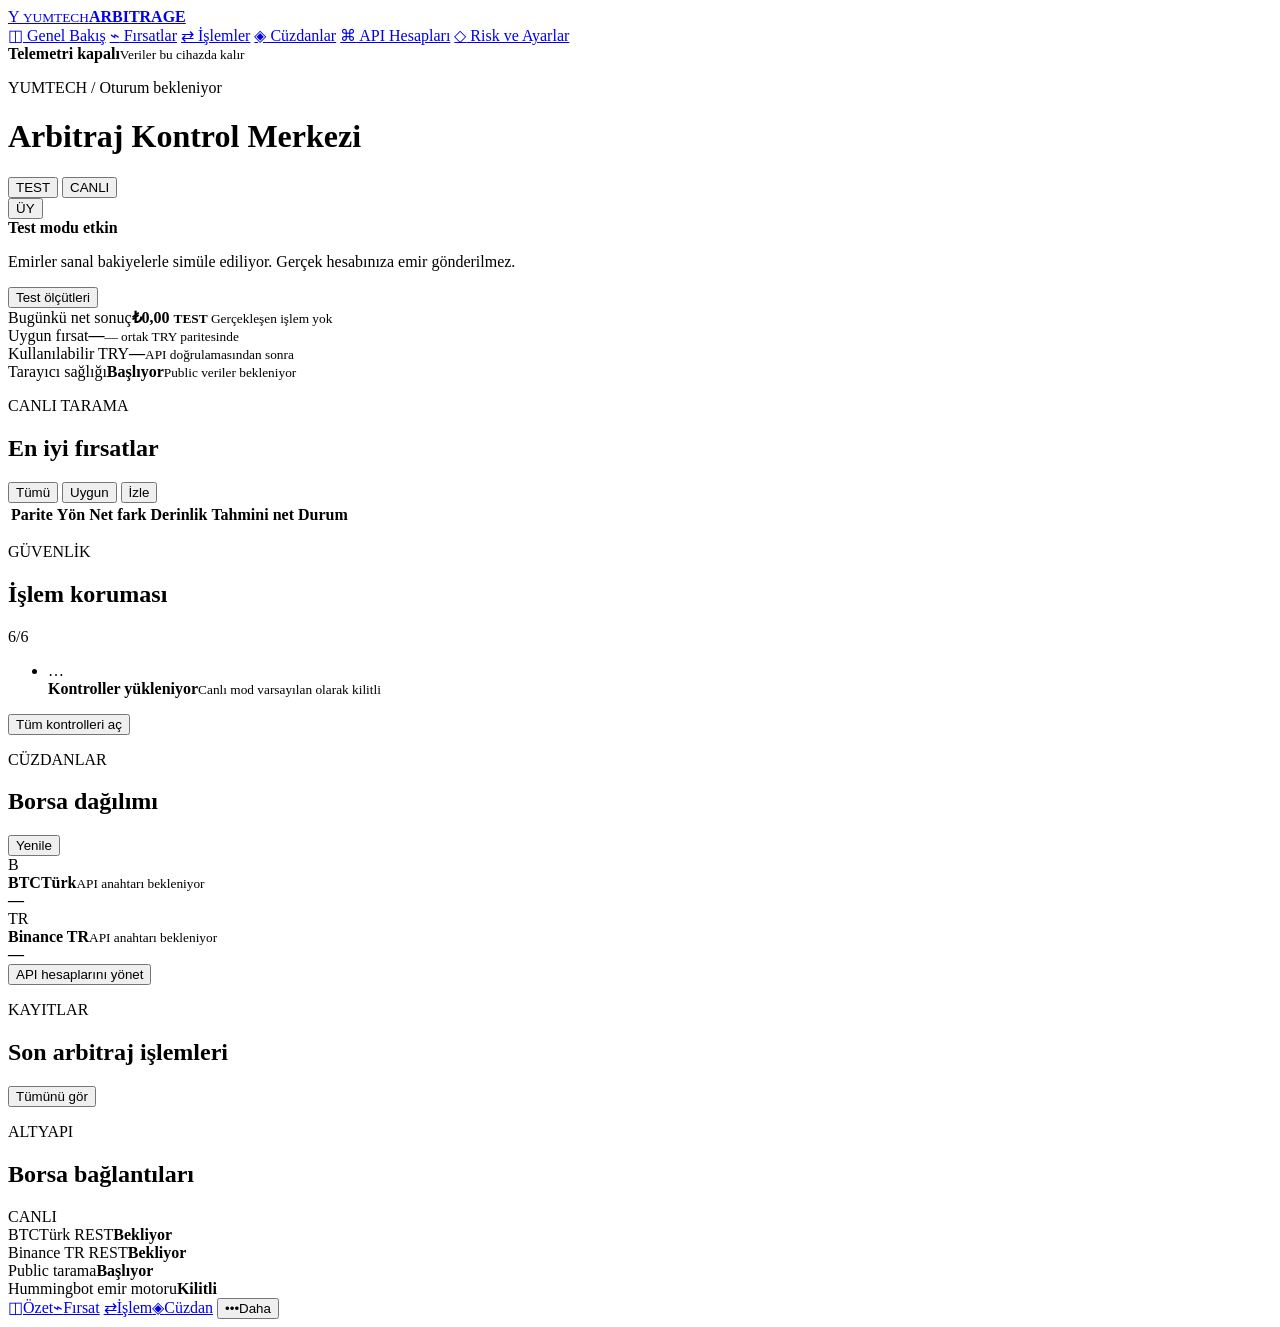
==== yumtech-arbitrage/dashboard/index.html @ cb93a977 "feat: add YUMTECH arbitrage Umbrel engineering preview" ====
<!doctype html>
<html lang="tr">
<head>
  <meta charset="utf-8">
  <meta name="viewport" content="width=device-width, initial-scale=1, viewport-fit=cover">
  <meta name="theme-color" content="#071416">
  <title>YUMTECH Arbitrage</title>
  <link rel="stylesheet" href="/assets/app.css">
</head>
<body>
  <div class="shell">
    <aside class="sidebar" aria-label="Ana menü">
      <a class="brand" href="#overview" aria-label="YUMTECH Arbitrage ana sayfa">
        <span class="brand-mark">Y</span>
        <span><small>YUMTECH</small><strong>ARBITRAGE</strong></span>
      </a>
      <nav>
        <a class="nav-item active" href="#overview" data-view="overview"><span>◫</span> Genel Bakış</a>
        <a class="nav-item" href="#markets" data-view="markets"><span>⌁</span> Fırsatlar</a>
        <a class="nav-item" href="#trades" data-view="trades"><span>⇄</span> İşlemler</a>
        <a class="nav-item" href="#wallets" data-view="wallets"><span>◈</span> Cüzdanlar</a>
        <a class="nav-item" href="#accounts" data-view="accounts"><span>⌘</span> API Hesapları</a>
        <a class="nav-item" href="#risk" data-view="risk"><span>◇</span> Risk ve Ayarlar</a>
      </nav>
      <div class="sidebar-foot">
        <span class="privacy-dot"></span>
        <div><strong>Telemetri kapalı</strong><small>Veriler bu cihazda kalır</small></div>
      </div>
    </aside>

    <main>
      <header class="topbar">
        <div>
          <p class="eyebrow">YUMTECH / <span id="current-user">Oturum bekleniyor</span></p>
          <h1>Arbitraj Kontrol Merkezi</h1>
        </div>
        <div class="top-actions">
          <div class="mode-control" aria-label="İşlem modu">
            <button id="test-mode" class="mode active" type="button">TEST</button>
            <button id="live-mode" class="mode" type="button">CANLI</button>
          </div>
          <button class="icon-btn" id="account-button" type="button" aria-label="Kullanıcı menüsü">ÜY</button>
        </div>
      </header>

      <section class="notice" id="mode-notice">
        <div><span class="pulse"></span><strong>Test modu etkin</strong></div>
        <p>Emirler sanal bakiyelerle simüle ediliyor. Gerçek hesabınıza emir gönderilmez.</p>
        <button type="button" id="test-details">Test ölçütleri</button>
      </section>

      <section class="metric-grid" aria-label="Özet değerler">
        <article class="metric-card primary">
          <span>Bugünkü net sonuç</span><strong id="today-pnl">₺0,00</strong>
          <small><b>TEST</b> Gerçekleşen işlem yok</small>
          <div class="spark"><i></i><i></i><i></i><i></i><i></i><i></i><i></i><i></i></div>
        </article>
        <article class="metric-card">
          <span>Uygun fırsat</span><strong id="ready-count">—</strong><small><span id="pair-count">—</span> ortak TRY paritesinde</small>
        </article>
        <article class="metric-card">
          <span>Kullanılabilir TRY</span><strong>—</strong><small>API doğrulamasından sonra</small>
        </article>
        <article class="metric-card">
          <span>Tarayıcı sağlığı</span><strong id="scanner-health" class="healthy">Başlıyor</strong><small id="scanner-age">Public veriler bekleniyor</small>
        </article>
      </section>

      <div class="dashboard-grid">
        <section class="panel opportunities" id="markets">
          <div class="panel-head">
            <div><p class="eyebrow">CANLI TARAMA</p><h2>En iyi fırsatlar</h2></div>
            <div class="filters">
              <button class="chip active" type="button">Tümü</button>
              <button class="chip" type="button">Uygun</button>
              <button class="chip" type="button">İzle</button>
            </div>
          </div>
          <div class="table-wrap">
            <table>
              <thead><tr><th>Parite</th><th>Yön</th><th>Net fark</th><th>Derinlik</th><th>Tahmini net</th><th>Durum</th></tr></thead>
              <tbody id="opportunity-rows"></tbody>
            </table>
          </div>
        </section>

        <aside class="right-rail">
          <section class="panel guard-card">
            <div class="panel-head compact"><div><p class="eyebrow">GÜVENLİK</p><h2>İşlem koruması</h2></div><span class="score">6/6</span></div>
            <ul class="guard-list" id="qualification-list"><li><span>…</span><div><strong>Kontroller yükleniyor</strong><small>Canlı mod varsayılan olarak kilitli</small></div></li></ul>
            <button class="secondary full" type="button" data-view="risk">Tüm kontrolleri aç</button>
          </section>

          <section class="panel balances-card" id="wallets">
            <div class="panel-head compact"><div><p class="eyebrow">CÜZDANLAR</p><h2>Borsa dağılımı</h2></div><button class="text-btn" type="button">Yenile</button></div>
            <div class="exchange-balance">
              <div class="exchange-logo bt">B</div><div><strong>BTCTürk</strong><small id="bt-status">API anahtarı bekleniyor</small></div><b>—</b>
            </div>
            <div class="bar"><i style="width:55%"></i></div>
            <div class="exchange-balance">
              <div class="exchange-logo bn">TR</div><div><strong>Binance TR</strong><small id="bn-status">API anahtarı bekleniyor</small></div><b>—</b>
            </div>
            <div class="bar binance"><i style="width:45%"></i></div>
            <button class="secondary full" type="button" data-view="accounts">API hesaplarını yönet</button>
          </section>
        </aside>

        <section class="panel trades-panel" id="trades">
          <div class="panel-head"><div><p class="eyebrow">KAYITLAR</p><h2>Son arbitraj işlemleri</h2></div><button class="text-btn" type="button">Tümünü gör</button></div>
          <div class="trade-list" id="trade-list"></div>
        </section>

        <section class="panel health-panel">
          <div class="panel-head"><div><p class="eyebrow">ALTYAPI</p><h2>Borsa bağlantıları</h2></div><span class="live-label">CANLI</span></div>
          <div class="latency-row"><span>BTCTürk REST</span><b id="bt-health">Bekliyor</b><i></i></div>
          <div class="latency-row"><span>Binance TR REST</span><b id="bn-health">Bekliyor</b><i></i></div>
          <div class="latency-row"><span>Public tarama</span><b id="scan-health">Başlıyor</b><i></i></div>
          <div class="latency-row"><span>Hummingbot emir motoru</span><b>Kilitli</b><i></i></div>
        </section>
      </div>
    </main>
  </div>

  <nav class="mobile-nav" aria-label="Mobil menü">
    <a class="active" href="#overview"><span>◫</span>Özet</a><a href="#markets"><span>⌁</span>Fırsat</a>
    <a href="#trades"><span>⇄</span>İşlem</a><a href="#wallets"><span>◈</span>Cüzdan</a>
    <button id="mobile-more" type="button"><span>•••</span>Daha</button>
  </nav>

  <dialog id="live-dialog">
    <form method="dialog" class="dialog-card">
      <div class="danger-icon">!</div>
      <p class="eyebrow">CANLI MOD ONAYI</p>
      <h2>Gerçek para ile işlem başlayacak</h2>
      <p>Canlı mod yalnızca API testleri, 72 saatlik gözlem ve risk kontrolleri tamamlandığında açılır. Devam etmek için aşağıdaki ifadeyi yazın.</p>
      <label>Onay ifadesi<input id="live-confirm" autocomplete="off" placeholder="CANLI İŞLEMİ AÇ"></label>
      <div class="dialog-actions"><button value="cancel" class="secondary">Vazgeç</button><button value="confirm" id="confirm-live" class="danger" disabled>Canlı modu aç</button></div>
    </form>
  </dialog>

  <dialog id="account-dialog">
    <form method="dialog" class="dialog-card account-card">
      <div class="panel-head"><div><p class="eyebrow">KİŞİSEL KASA</p><h2>API hesapları</h2></div><button value="cancel" class="close-btn" aria-label="Kapat">×</button></div>
      <p>Anahtarlar cihaz içinde şifrelenir. Çekim yetkisini borsa tarafında kapatın; uygulama çekim işlemi kullanmaz.</p>
      <div class="api-box"><div class="exchange-logo bt">B</div><div><strong>BTCTürk</strong><small id="bt-key-state">Bağlı değil</small></div><button type="button" class="secondary credential-edit" data-exchange="btcturk">Ekle / değiştir</button></div>
      <div class="api-box"><div class="exchange-logo bn">TR</div><div><strong>Binance TR</strong><small id="bn-key-state">Bağlı değil</small></div><button type="button" class="secondary credential-edit" data-exchange="binance_tr">Ekle / değiştir</button></div>
      <button type="button" class="secondary full" id="add-user-button">Aile kullanıcısı ekle</button>
      <button value="cancel" class="primary-btn full">Tamam</button>
    </form>
  </dialog>

  <dialog id="auth-dialog">
    <form id="auth-form" class="dialog-card">
      <p class="eyebrow">YEREL HESAP</p><h2 id="auth-title">İlk kullanıcıyı oluştur</h2>
      <p>En az 12 karakterli bir parola kullanın. Bu hesap ve kasası yalnızca Umbrel cihazınızda tutulur.</p>
      <label>Kullanıcı adı<input id="auth-username" required minlength="3" autocomplete="username"></label>
      <label>Parola<input id="auth-password" type="password" required minlength="12" autocomplete="new-password"></label>
      <p class="form-error" id="auth-error" role="alert"></p>
      <button class="primary-btn full" type="submit">Devam et</button>
    </form>
  </dialog>

  <dialog id="credential-dialog">
    <form id="credential-form" class="dialog-card">
      <p class="eyebrow">ŞİFRELİ KASA</p><h2 id="credential-title">API anahtarı</h2>
      <p>Çekim yetkisini borsa ayarlarından kapatın. Anahtarı sohbete veya GitHub'a yazmayın.</p>
      <label>API key<input id="api-key" required autocomplete="off"></label>
      <label>Private / secret key<input id="api-secret" type="password" required autocomplete="new-password"></label>
      <p class="form-error" id="credential-error" role="alert"></p>
      <div class="dialog-actions"><button class="secondary" type="button" id="credential-cancel">Vazgeç</button><button class="primary-btn" type="submit">Şifreleyip kaydet</button></div>
    </form>
  </dialog>

  <dialog id="user-dialog">
    <form id="user-form" class="dialog-card">
      <p class="eyebrow">AYRI PROFİL</p><h2>Yeni kullanıcı ekle</h2>
      <p>Yeni kullanıcının anahtarları, ayarları ve işlem kayıtları ayrı tutulur. Pi 5 4 GB'de aynı anda tek profil çalışır.</p>
      <label>Kullanıcı adı<input id="new-username" required minlength="3" autocomplete="off"></label>
      <label>Geçici parola<input id="new-password" type="password" required minlength="12" autocomplete="new-password"></label>
      <p class="form-error" id="user-error" role="alert"></p>
      <div class="dialog-actions"><button class="secondary" type="button" id="user-cancel">Vazgeç</button><button class="primary-btn" type="submit">Kullanıcıyı oluştur</button></div>
    </form>
  </dialog>

  <script src="/assets/app.js" defer></script>
</body>
</html>
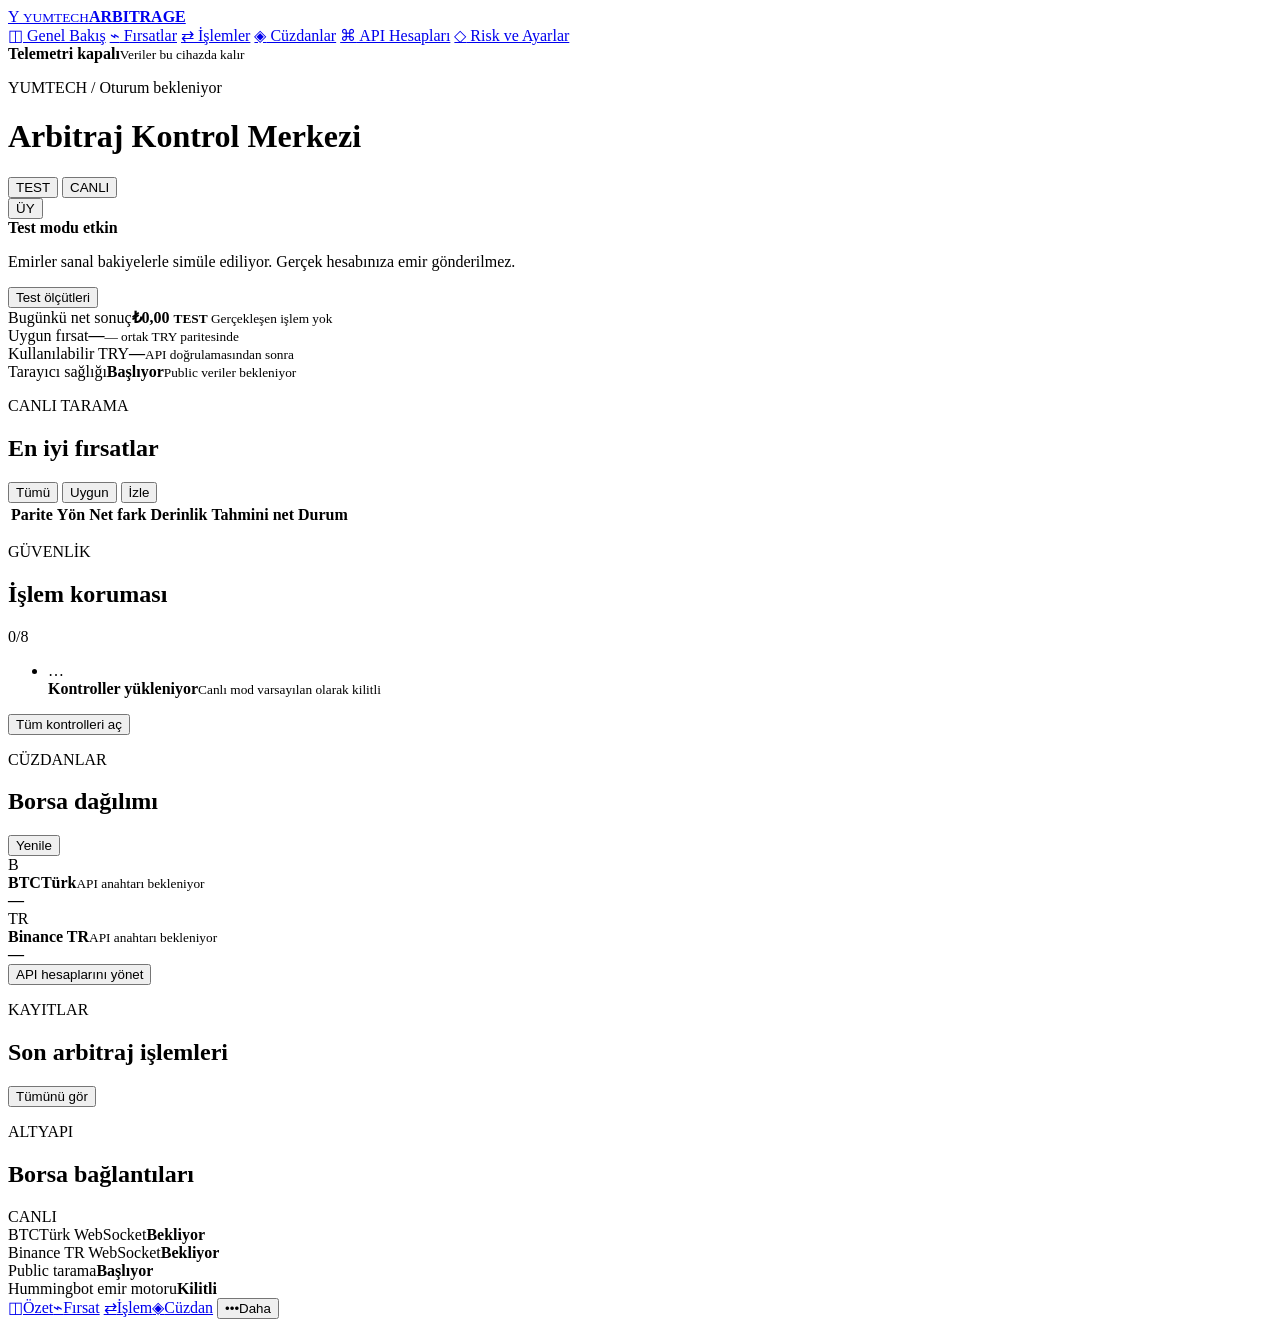
==== commit ab620dc0: "feat: drive scanner from realtime public books" ====
--- a/yumtech-arbitrage/dashboard/index.html
+++ b/yumtech-arbitrage/dashboard/index.html
@@ -86,7 +86,7 @@
 
         <aside class="right-rail">
           <section class="panel guard-card">
-            <div class="panel-head compact"><div><p class="eyebrow">GÜVENLİK</p><h2>İşlem koruması</h2></div><span class="score">6/6</span></div>
+            <div class="panel-head compact"><div><p class="eyebrow">GÜVENLİK</p><h2>İşlem koruması</h2></div><span class="score">0/8</span></div>
             <ul class="guard-list" id="qualification-list"><li><span>…</span><div><strong>Kontroller yükleniyor</strong><small>Canlı mod varsayılan olarak kilitli</small></div></li></ul>
             <button class="secondary full" type="button" data-view="risk">Tüm kontrolleri aç</button>
           </section>
@@ -112,8 +112,8 @@
 
         <section class="panel health-panel">
           <div class="panel-head"><div><p class="eyebrow">ALTYAPI</p><h2>Borsa bağlantıları</h2></div><span class="live-label">CANLI</span></div>
-          <div class="latency-row"><span>BTCTürk REST</span><b id="bt-health">Bekliyor</b><i></i></div>
-          <div class="latency-row"><span>Binance TR REST</span><b id="bn-health">Bekliyor</b><i></i></div>
+          <div class="latency-row"><span>BTCTürk WebSocket</span><b id="bt-health">Bekliyor</b><i></i></div>
+          <div class="latency-row"><span>Binance TR WebSocket</span><b id="bn-health">Bekliyor</b><i></i></div>
           <div class="latency-row"><span>Public tarama</span><b id="scan-health">Başlıyor</b><i></i></div>
           <div class="latency-row"><span>Hummingbot emir motoru</span><b>Kilitli</b><i></i></div>
         </section>
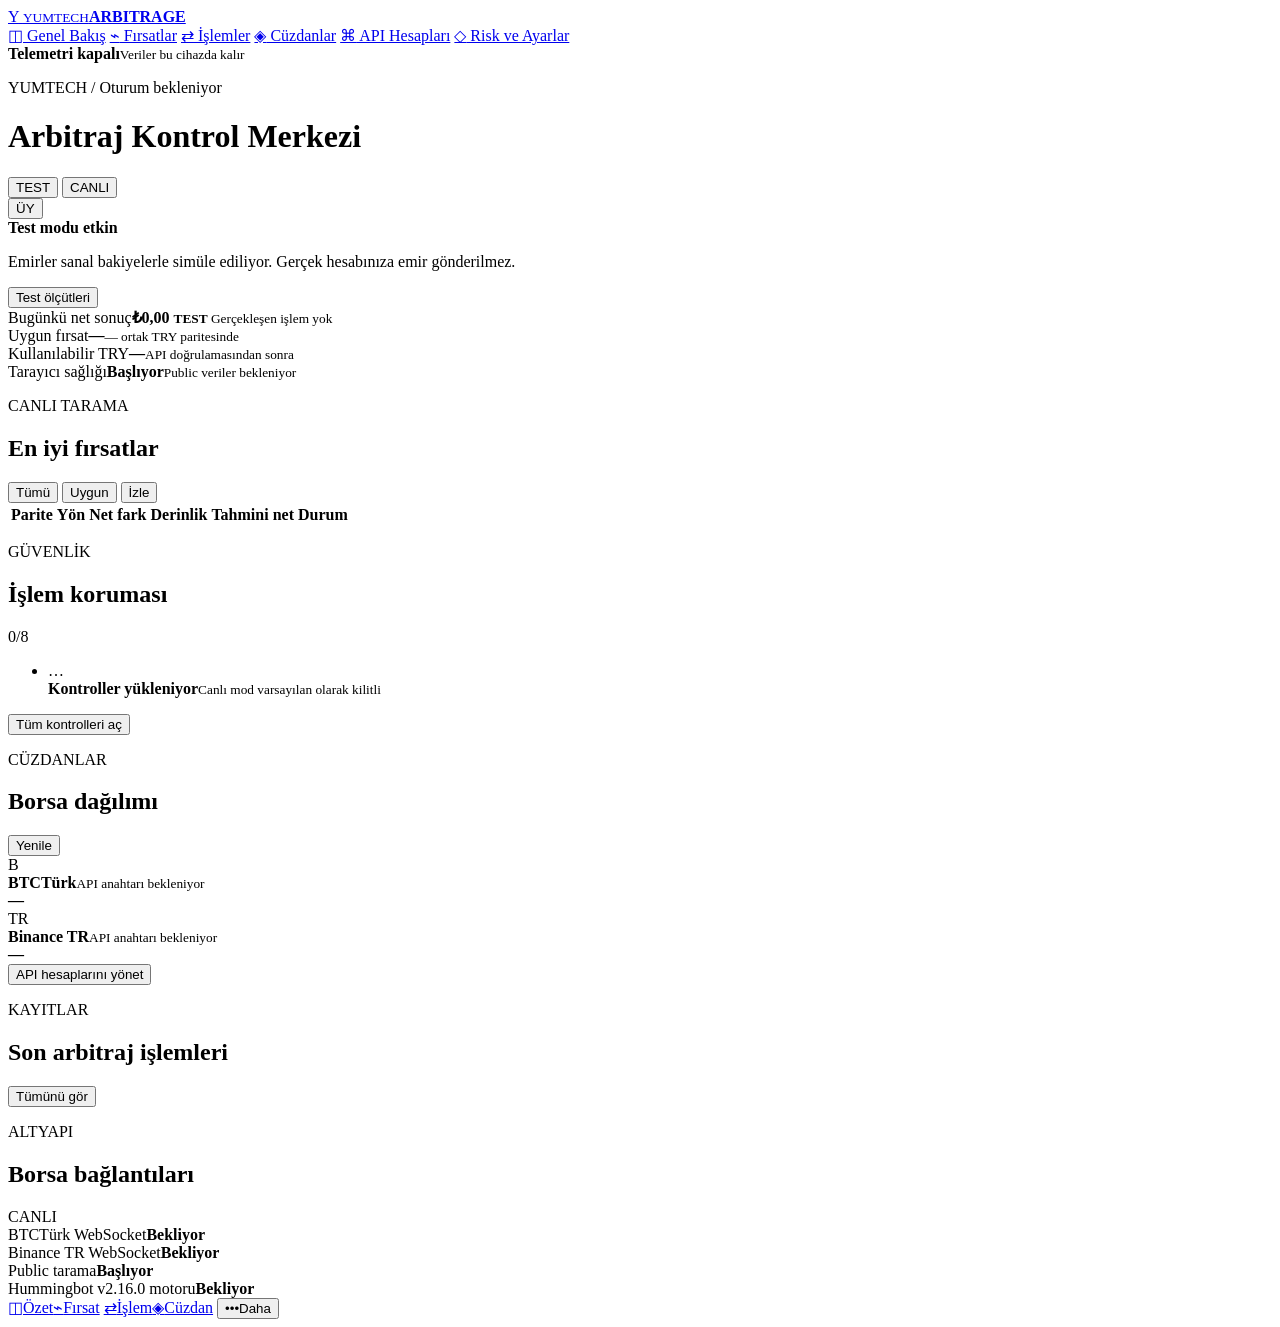
==== commit 6c98409d: "feat: package pinned hummingbot arm64 host" ====
--- a/yumtech-arbitrage/dashboard/index.html
+++ b/yumtech-arbitrage/dashboard/index.html
@@ -115,7 +115,7 @@
           <div class="latency-row"><span>BTCTürk WebSocket</span><b id="bt-health">Bekliyor</b><i></i></div>
           <div class="latency-row"><span>Binance TR WebSocket</span><b id="bn-health">Bekliyor</b><i></i></div>
           <div class="latency-row"><span>Public tarama</span><b id="scan-health">Başlıyor</b><i></i></div>
-          <div class="latency-row"><span>Hummingbot emir motoru</span><b>Kilitli</b><i></i></div>
+          <div class="latency-row"><span>Hummingbot v2.16.0 motoru</span><b id="hummingbot-health">Bekliyor</b><i></i></div>
         </section>
       </div>
     </main>
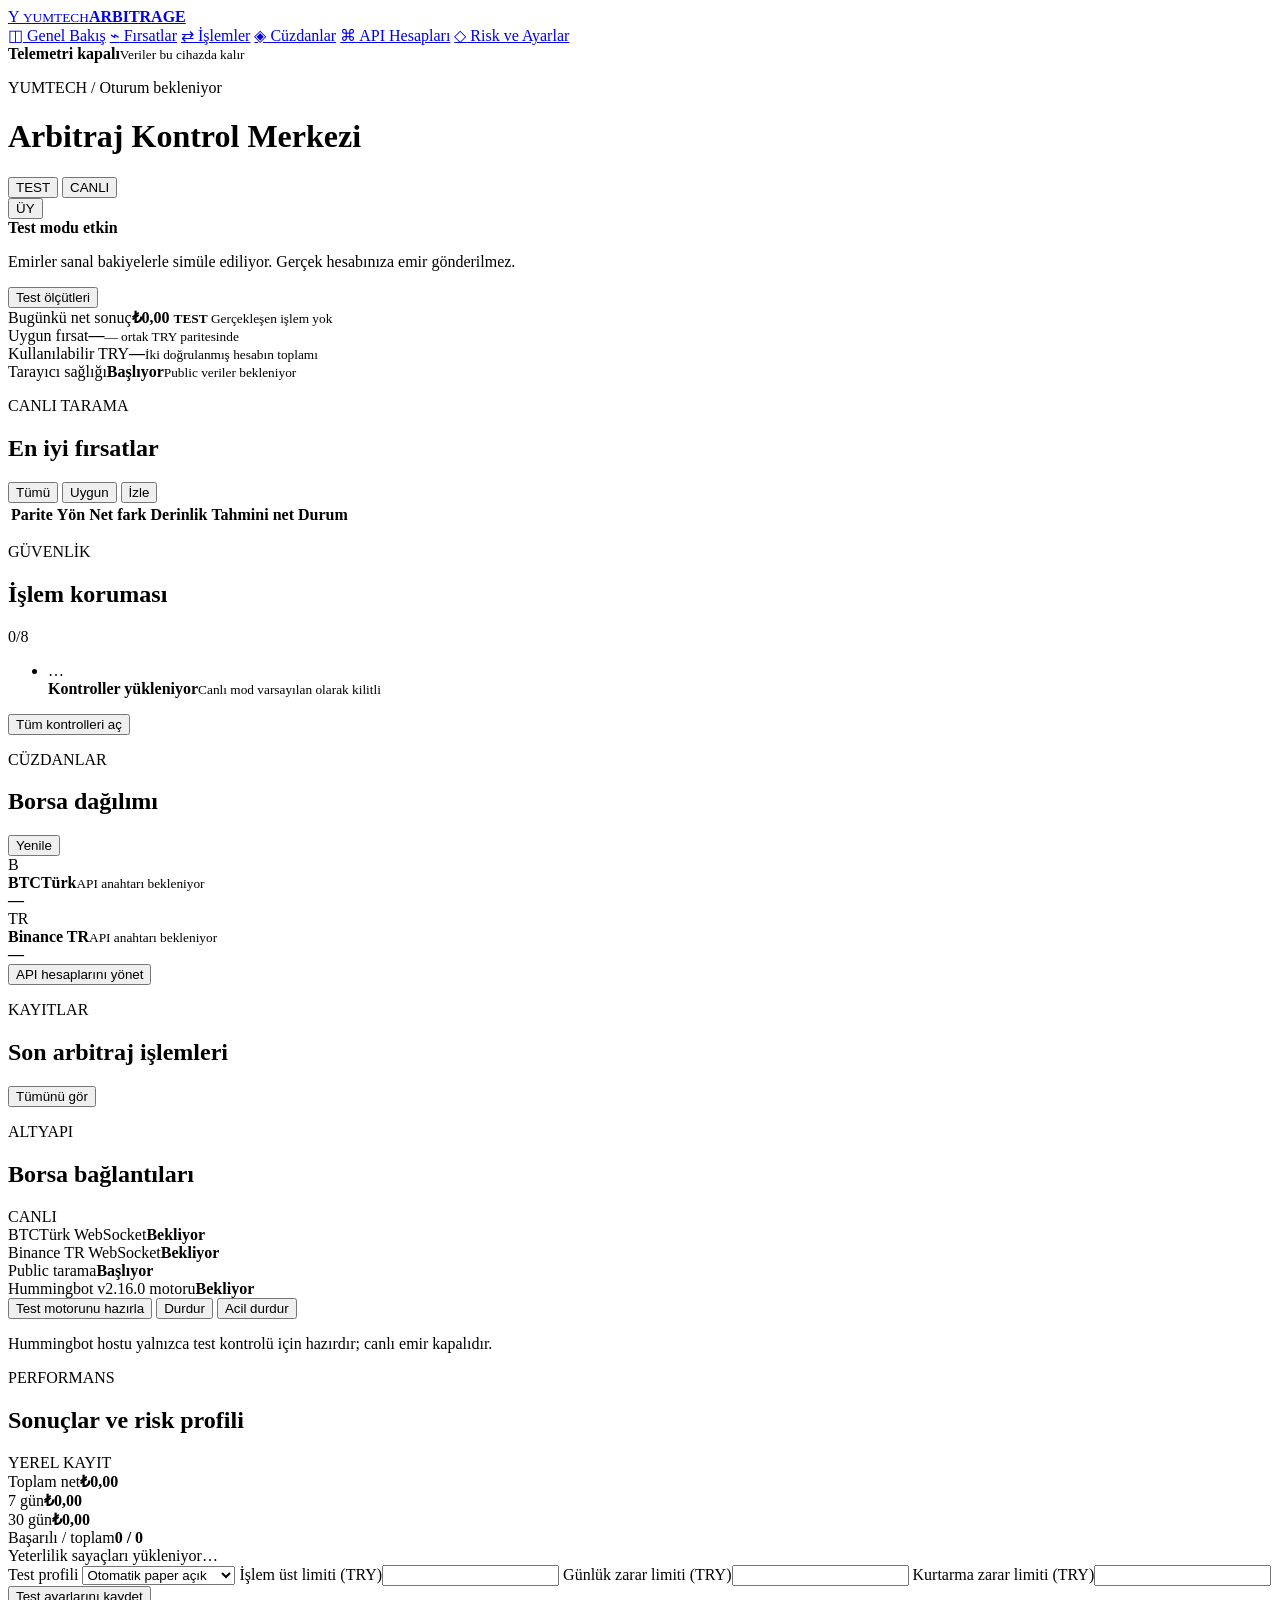
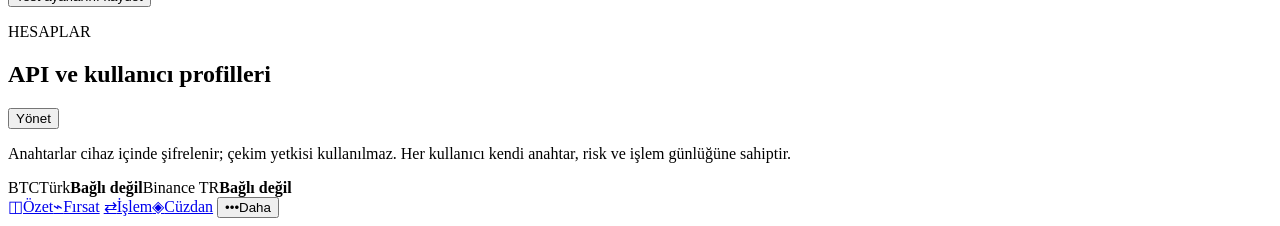
==== commit 17b7fb3c: "feat: complete safe test control and qualification dashboard" ====
--- a/yumtech-arbitrage/dashboard/index.html
+++ b/yumtech-arbitrage/dashboard/index.html
@@ -59,7 +59,7 @@
           <span>Uygun fırsat</span><strong id="ready-count">—</strong><small><span id="pair-count">—</span> ortak TRY paritesinde</small>
         </article>
         <article class="metric-card">
-          <span>Kullanılabilir TRY</span><strong>—</strong><small>API doğrulamasından sonra</small>
+          <span>Kullanılabilir TRY</span><strong id="available-try">—</strong><small>İki doğrulanmış hesabın toplamı</small>
         </article>
         <article class="metric-card">
           <span>Tarayıcı sağlığı</span><strong id="scanner-health" class="healthy">Başlıyor</strong><small id="scanner-age">Public veriler bekleniyor</small>
@@ -92,13 +92,13 @@
           </section>
 
           <section class="panel balances-card" id="wallets">
-            <div class="panel-head compact"><div><p class="eyebrow">CÜZDANLAR</p><h2>Borsa dağılımı</h2></div><button class="text-btn" type="button">Yenile</button></div>
+            <div class="panel-head compact"><div><p class="eyebrow">CÜZDANLAR</p><h2>Borsa dağılımı</h2></div><button class="text-btn" type="button" id="refresh-balances">Yenile</button></div>
             <div class="exchange-balance">
-              <div class="exchange-logo bt">B</div><div><strong>BTCTürk</strong><small id="bt-status">API anahtarı bekleniyor</small></div><b>—</b>
+              <div class="exchange-logo bt">B</div><div><strong>BTCTürk</strong><small id="bt-status">API anahtarı bekleniyor</small></div><b id="bt-balance">—</b>
             </div>
             <div class="bar"><i style="width:55%"></i></div>
             <div class="exchange-balance">
-              <div class="exchange-logo bn">TR</div><div><strong>Binance TR</strong><small id="bn-status">API anahtarı bekleniyor</small></div><b>—</b>
+              <div class="exchange-logo bn">TR</div><div><strong>Binance TR</strong><small id="bn-status">API anahtarı bekleniyor</small></div><b id="bn-balance">—</b>
             </div>
             <div class="bar binance"><i style="width:45%"></i></div>
             <button class="secondary full" type="button" data-view="accounts">API hesaplarını yönet</button>
@@ -116,6 +116,37 @@
           <div class="latency-row"><span>Binance TR WebSocket</span><b id="bn-health">Bekliyor</b><i></i></div>
           <div class="latency-row"><span>Public tarama</span><b id="scan-health">Başlıyor</b><i></i></div>
           <div class="latency-row"><span>Hummingbot v2.16.0 motoru</span><b id="hummingbot-health">Bekliyor</b><i></i></div>
+          <div class="hb-controls" aria-label="Test motoru kontrolleri">
+            <button type="button" class="secondary" data-hb-action="start_test">Test motorunu hazırla</button>
+            <button type="button" class="secondary" data-hb-action="stop">Durdur</button>
+            <button type="button" class="danger" data-hb-action="emergency_stop">Acil durdur</button>
+          </div>
+          <p class="panel-note" id="hummingbot-note">Hummingbot hostu yalnızca test kontrolü için hazırdır; canlı emir kapalıdır.</p>
+        </section>
+
+        <section class="panel performance-panel" id="risk">
+          <div class="panel-head"><div><p class="eyebrow">PERFORMANS</p><h2>Sonuçlar ve risk profili</h2></div><span class="live-label">YEREL KAYIT</span></div>
+          <div class="stat-grid">
+            <div><span>Toplam net</span><strong id="total-pnl">₺0,00</strong></div>
+            <div><span>7 gün</span><strong id="week-pnl">₺0,00</strong></div>
+            <div><span>30 gün</span><strong id="month-pnl">₺0,00</strong></div>
+            <div><span>Başarılı / toplam</span><strong id="trade-ratio">0 / 0</strong></div>
+          </div>
+          <div class="qualification-summary" id="qualification-summary">Yeterlilik sayaçları yükleniyor…</div>
+          <form class="risk-form" id="risk-form">
+            <label>Test profili <select id="risk-active"><option value="true">Otomatik paper açık</option><option value="false">Otomatik paper kapalı</option></select></label>
+            <label>İşlem üst limiti (TRY)<input id="risk-max" inputmode="decimal" pattern="\d+(\.\d{1,2})?" required></label>
+            <label>Günlük zarar limiti (TRY)<input id="risk-daily" inputmode="decimal" pattern="\d+(\.\d{1,2})?" required></label>
+            <label>Kurtarma zarar limiti (TRY)<input id="risk-recovery" inputmode="decimal" pattern="\d+(\.\d{1,2})?" required></label>
+            <button class="secondary" type="submit">Test ayarlarını kaydet</button>
+            <small class="form-error" id="risk-error" role="alert"></small>
+          </form>
+        </section>
+
+        <section class="panel accounts-panel" id="accounts">
+          <div class="panel-head"><div><p class="eyebrow">HESAPLAR</p><h2>API ve kullanıcı profilleri</h2></div><button class="secondary" type="button" id="open-accounts">Yönet</button></div>
+          <p class="panel-note">Anahtarlar cihaz içinde şifrelenir; çekim yetkisi kullanılmaz. Her kullanıcı kendi anahtar, risk ve işlem günlüğüne sahiptir.</p>
+          <div class="account-summary"><span>BTCTürk</span><b id="account-bt-summary">Bağlı değil</b><span>Binance TR</span><b id="account-bn-summary">Bağlı değil</b></div>
         </section>
       </div>
     </main>
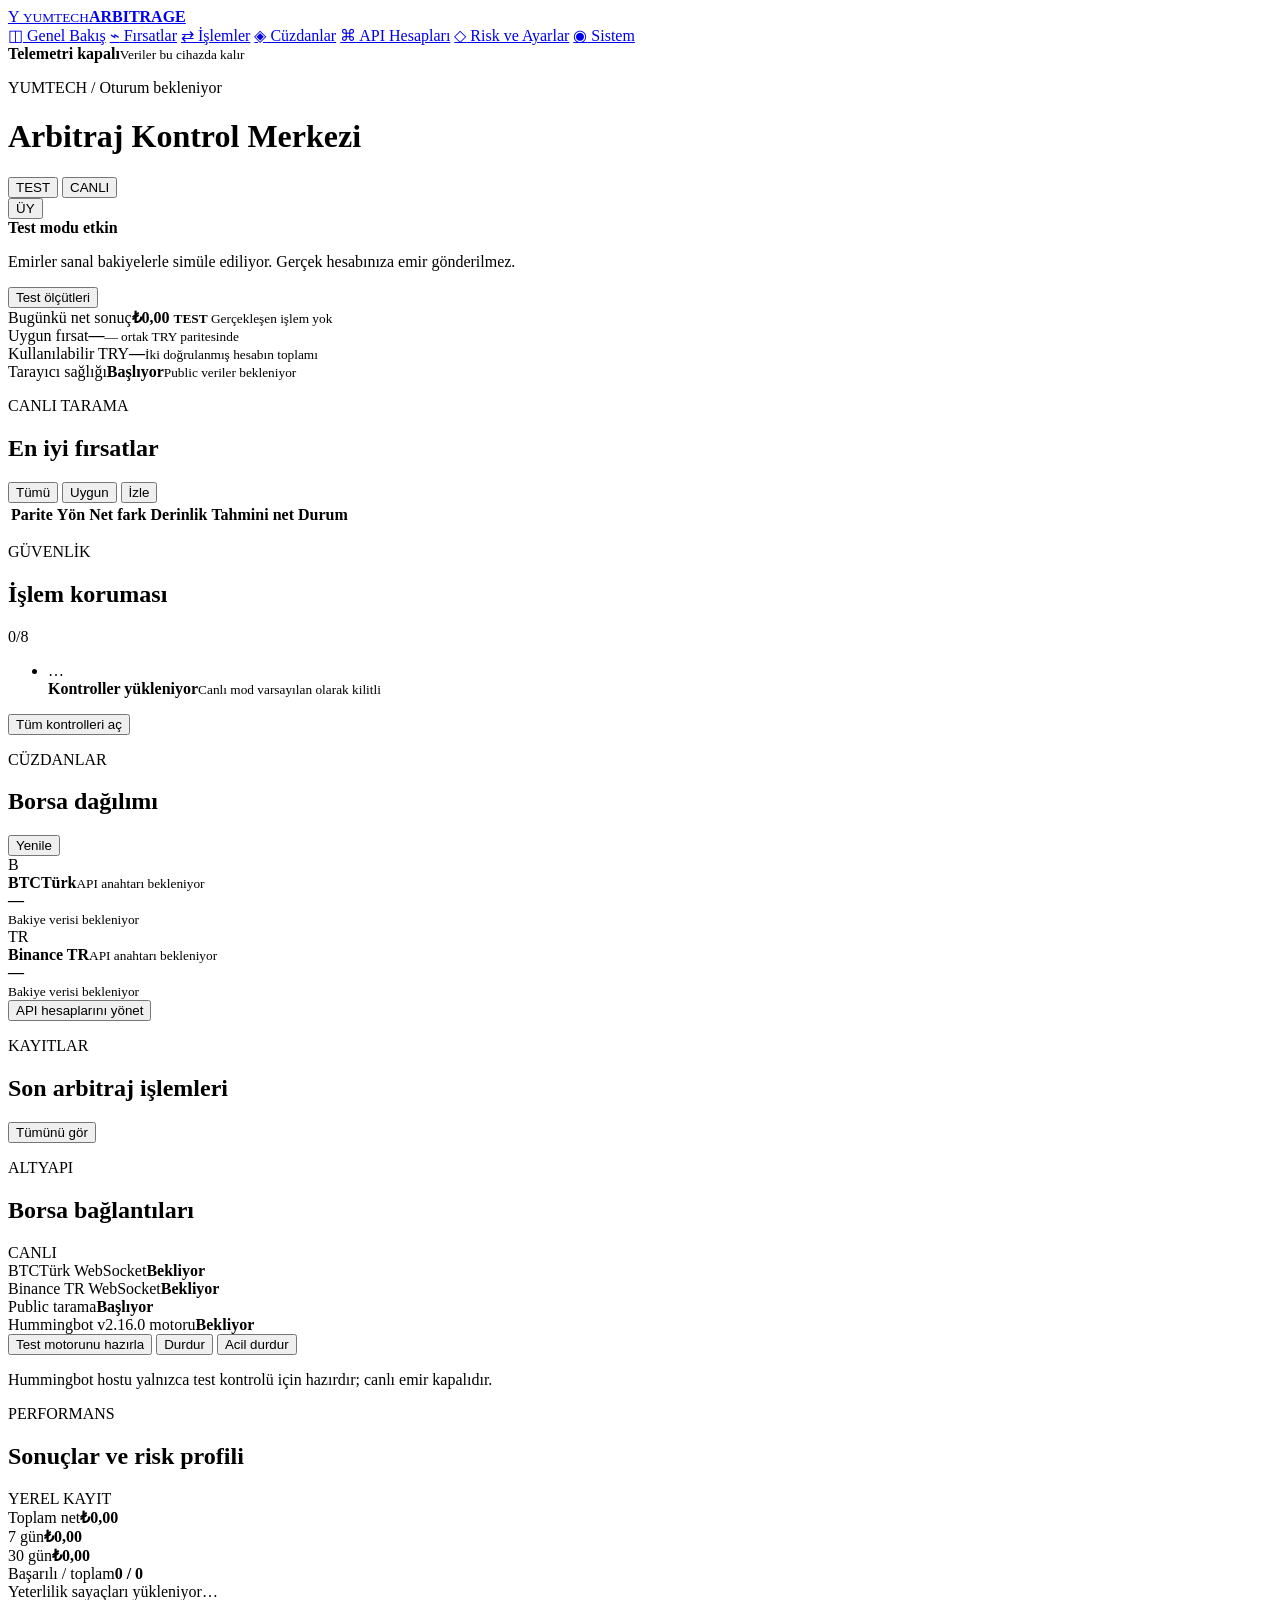
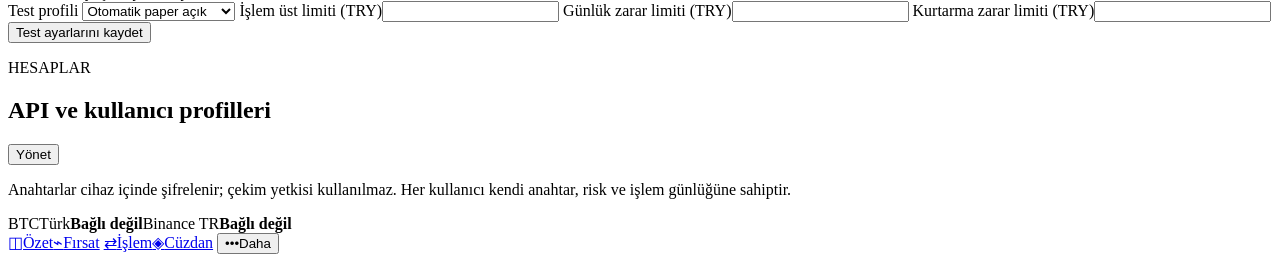
==== commit e986c9a6: "feat: complete dashboard navigation and wallet details" ====
--- a/yumtech-arbitrage/dashboard/index.html
+++ b/yumtech-arbitrage/dashboard/index.html
@@ -21,6 +21,7 @@
         <a class="nav-item" href="#wallets" data-view="wallets"><span>◈</span> Cüzdanlar</a>
         <a class="nav-item" href="#accounts" data-view="accounts"><span>⌘</span> API Hesapları</a>
         <a class="nav-item" href="#risk" data-view="risk"><span>◇</span> Risk ve Ayarlar</a>
+        <a class="nav-item" href="#system" data-view="system"><span>◉</span> Sistem</a>
       </nav>
       <div class="sidebar-foot">
         <span class="privacy-dot"></span>
@@ -49,7 +50,7 @@
         <button type="button" id="test-details">Test ölçütleri</button>
       </section>
 
-      <section class="metric-grid" aria-label="Özet değerler">
+      <section class="metric-grid" id="overview" aria-label="Özet değerler">
         <article class="metric-card primary">
           <span>Bugünkü net sonuç</span><strong id="today-pnl">₺0,00</strong>
           <small><b>TEST</b> Gerçekleşen işlem yok</small>
@@ -96,11 +97,13 @@
             <div class="exchange-balance">
               <div class="exchange-logo bt">B</div><div><strong>BTCTürk</strong><small id="bt-status">API anahtarı bekleniyor</small></div><b id="bt-balance">—</b>
             </div>
-            <div class="bar"><i style="width:55%"></i></div>
+            <div class="bar"><i id="bt-bar" style="width:0%"></i></div>
+            <div class="asset-list" id="bt-assets"><small>Bakiye verisi bekleniyor</small></div>
             <div class="exchange-balance">
               <div class="exchange-logo bn">TR</div><div><strong>Binance TR</strong><small id="bn-status">API anahtarı bekleniyor</small></div><b id="bn-balance">—</b>
             </div>
-            <div class="bar binance"><i style="width:45%"></i></div>
+            <div class="bar binance"><i id="bn-bar" style="width:0%"></i></div>
+            <div class="asset-list" id="bn-assets"><small>Bakiye verisi bekleniyor</small></div>
             <button class="secondary full" type="button" data-view="accounts">API hesaplarını yönet</button>
           </section>
         </aside>
@@ -110,7 +113,7 @@
           <div class="trade-list" id="trade-list"></div>
         </section>
 
-        <section class="panel health-panel">
+        <section class="panel health-panel" id="system">
           <div class="panel-head"><div><p class="eyebrow">ALTYAPI</p><h2>Borsa bağlantıları</h2></div><span class="live-label">CANLI</span></div>
           <div class="latency-row"><span>BTCTürk WebSocket</span><b id="bt-health">Bekliyor</b><i></i></div>
           <div class="latency-row"><span>Binance TR WebSocket</span><b id="bn-health">Bekliyor</b><i></i></div>
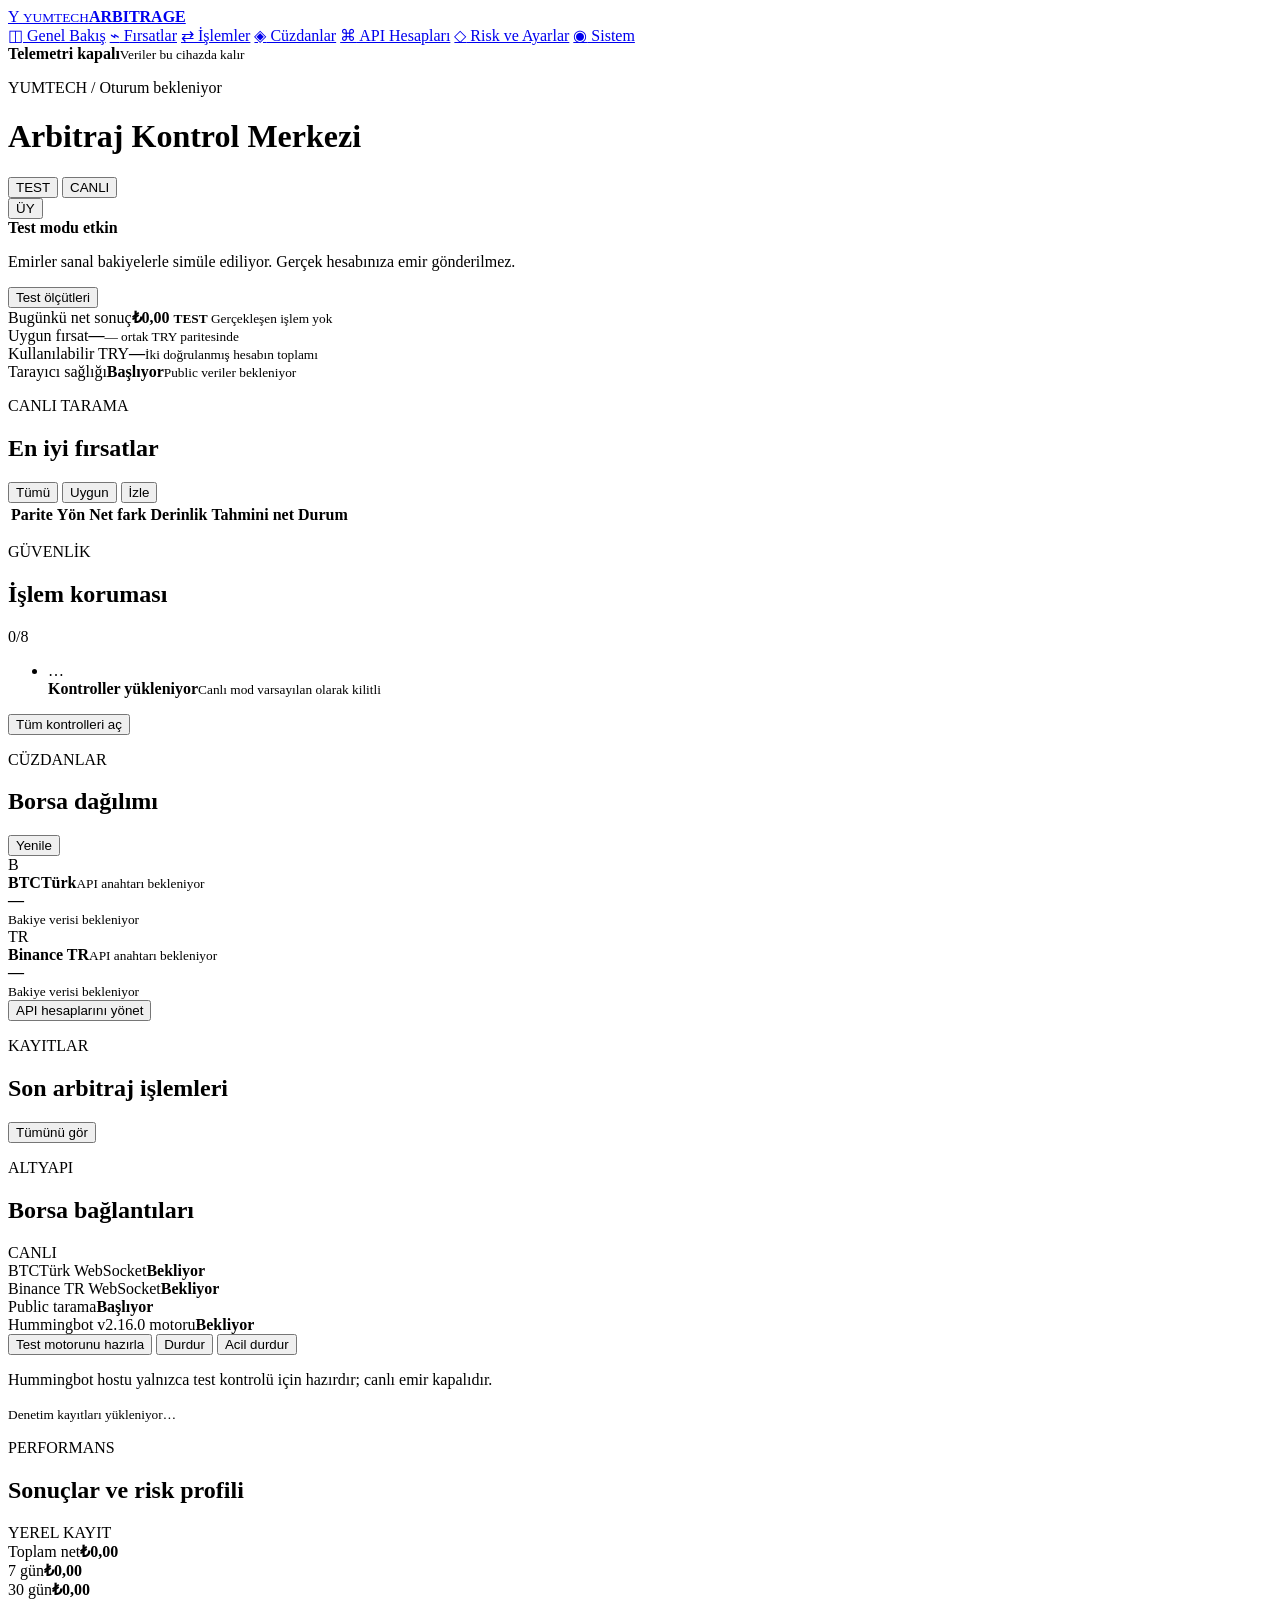
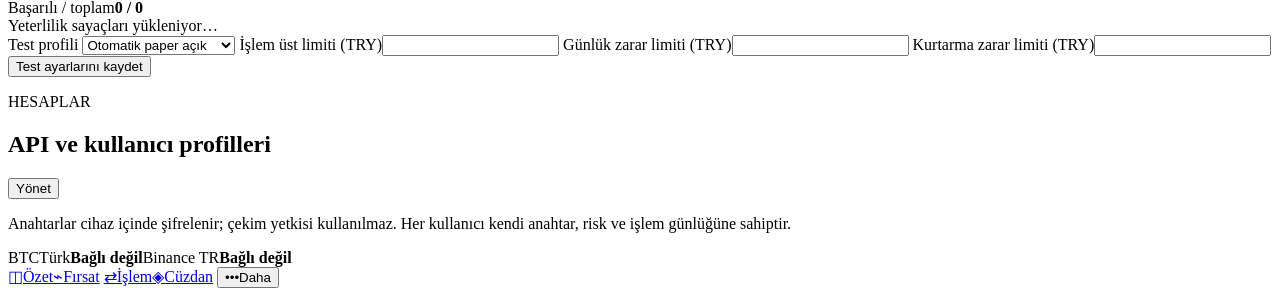
==== commit 5a079d17: "feat: expose audit events in operations dashboard" ====
--- a/yumtech-arbitrage/dashboard/index.html
+++ b/yumtech-arbitrage/dashboard/index.html
@@ -122,9 +122,10 @@
           <div class="hb-controls" aria-label="Test motoru kontrolleri">
             <button type="button" class="secondary" data-hb-action="start_test">Test motorunu hazırla</button>
             <button type="button" class="secondary" data-hb-action="stop">Durdur</button>
-            <button type="button" class="danger" data-hb-action="emergency_stop">Acil durdur</button>
+          <button type="button" class="danger" data-hb-action="emergency_stop">Acil durdur</button>
           </div>
           <p class="panel-note" id="hummingbot-note">Hummingbot hostu yalnızca test kontrolü için hazırdır; canlı emir kapalıdır.</p>
+          <div class="audit-list" id="audit-list"><small>Denetim kayıtları yükleniyor…</small></div>
         </section>
 
         <section class="panel performance-panel" id="risk">
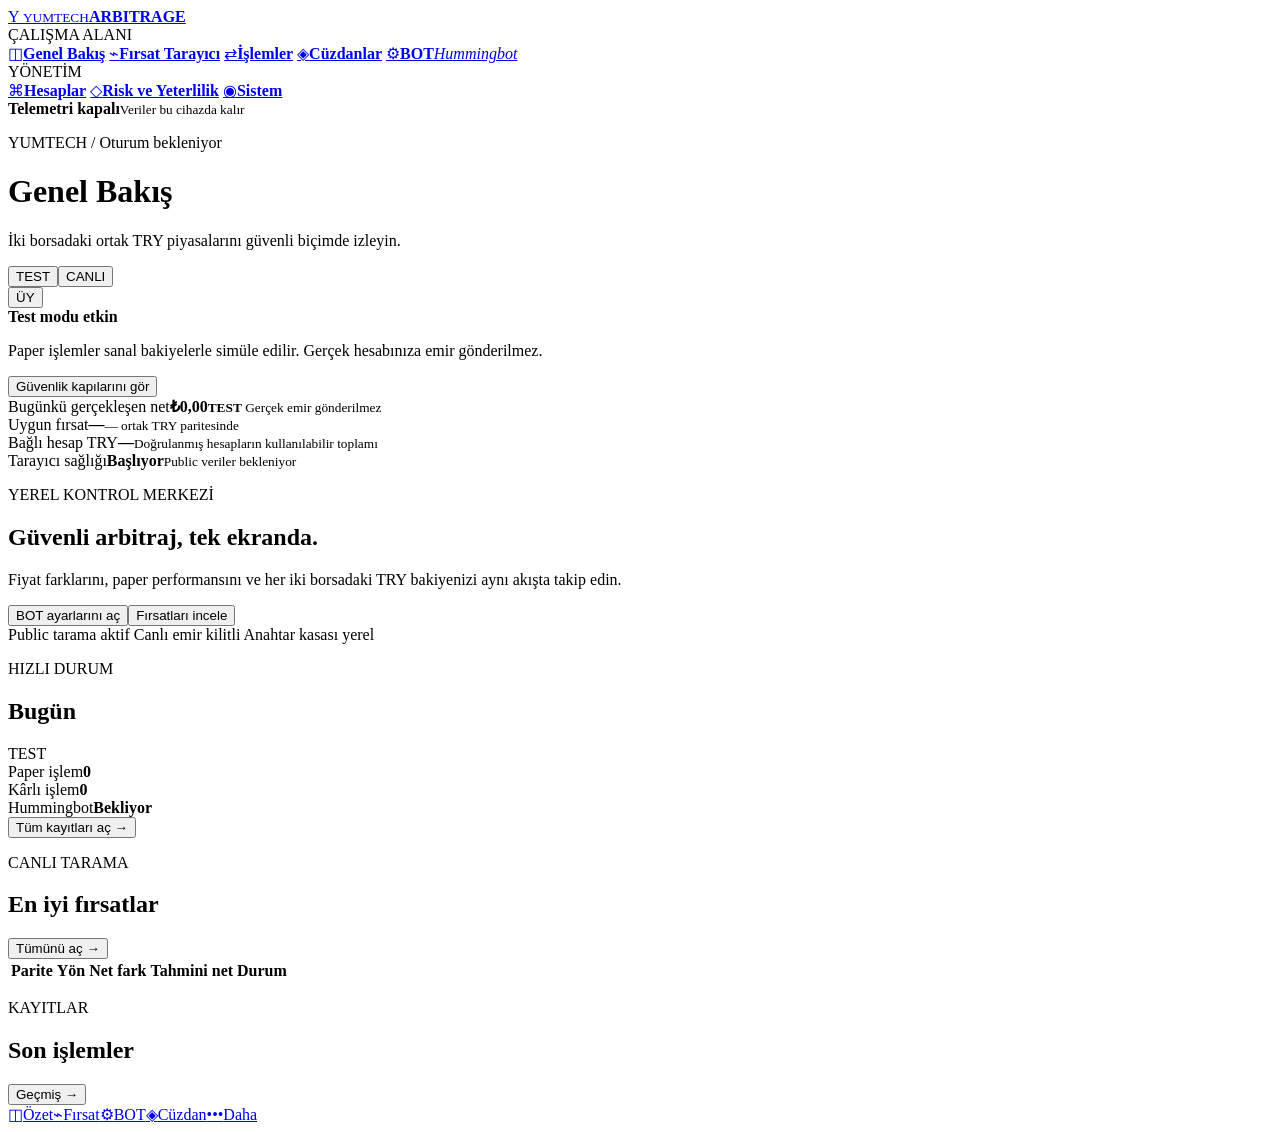
==== commit ef1abdb9: "feat: add page-based bot workspace and TRY budgets" ====
--- a/yumtech-arbitrage/dashboard/index.html
+++ b/yumtech-arbitrage/dashboard/index.html
@@ -3,220 +3,84 @@
 <head>
   <meta charset="utf-8">
   <meta name="viewport" content="width=device-width, initial-scale=1, viewport-fit=cover">
-  <meta name="theme-color" content="#071416">
+  <meta name="theme-color" content="#061012">
+  <meta name="description" content="YUMTECH Arbitrage yerel kontrol merkezi">
   <title>YUMTECH Arbitrage</title>
   <link rel="stylesheet" href="/assets/app.css">
 </head>
 <body>
   <div class="shell">
     <aside class="sidebar" aria-label="Ana menü">
-      <a class="brand" href="#overview" aria-label="YUMTECH Arbitrage ana sayfa">
+      <a class="brand" href="#overview" data-view="overview" aria-label="YUMTECH Arbitrage ana sayfa">
         <span class="brand-mark">Y</span>
         <span><small>YUMTECH</small><strong>ARBITRAGE</strong></span>
       </a>
+      <div class="nav-caption">ÇALIŞMA ALANI</div>
+      <nav id="side-nav">
+        <a class="nav-item active" href="#overview" data-view="overview"><span>◫</span><b>Genel Bakış</b></a>
+        <a class="nav-item" href="#markets" data-view="markets"><span>⌁</span><b>Fırsat Tarayıcı</b></a>
+        <a class="nav-item" href="#trades" data-view="trades"><span>⇄</span><b>İşlemler</b></a>
+        <a class="nav-item" href="#wallets" data-view="wallets"><span>◈</span><b>Cüzdanlar</b></a>
+        <a class="nav-item bot-nav" href="#bot" data-view="bot"><span>⚙</span><b>BOT</b><em>Hummingbot</em></a>
+      </nav>
+      <div class="nav-caption secondary-caption">YÖNETİM</div>
       <nav>
-        <a class="nav-item active" href="#overview" data-view="overview"><span>◫</span> Genel Bakış</a>
-        <a class="nav-item" href="#markets" data-view="markets"><span>⌁</span> Fırsatlar</a>
-        <a class="nav-item" href="#trades" data-view="trades"><span>⇄</span> İşlemler</a>
-        <a class="nav-item" href="#wallets" data-view="wallets"><span>◈</span> Cüzdanlar</a>
-        <a class="nav-item" href="#accounts" data-view="accounts"><span>⌘</span> API Hesapları</a>
-        <a class="nav-item" href="#risk" data-view="risk"><span>◇</span> Risk ve Ayarlar</a>
-        <a class="nav-item" href="#system" data-view="system"><span>◉</span> Sistem</a>
+        <a class="nav-item" href="#accounts" data-view="accounts"><span>⌘</span><b>Hesaplar</b></a>
+        <a class="nav-item" href="#risk" data-view="risk"><span>◇</span><b>Risk ve Yeterlilik</b></a>
+        <a class="nav-item" href="#system" data-view="system"><span>◉</span><b>Sistem</b></a>
       </nav>
-      <div class="sidebar-foot">
-        <span class="privacy-dot"></span>
-        <div><strong>Telemetri kapalı</strong><small>Veriler bu cihazda kalır</small></div>
-      </div>
+      <div class="sidebar-foot"><span class="privacy-dot"></span><div><strong>Telemetri kapalı</strong><small>Veriler bu cihazda kalır</small></div></div>
     </aside>
 
     <main>
       <header class="topbar">
-        <div>
-          <p class="eyebrow">YUMTECH / <span id="current-user">Oturum bekleniyor</span></p>
-          <h1>Arbitraj Kontrol Merkezi</h1>
-        </div>
-        <div class="top-actions">
-          <div class="mode-control" aria-label="İşlem modu">
-            <button id="test-mode" class="mode active" type="button">TEST</button>
-            <button id="live-mode" class="mode" type="button">CANLI</button>
-          </div>
-          <button class="icon-btn" id="account-button" type="button" aria-label="Kullanıcı menüsü">ÜY</button>
-        </div>
+        <div class="page-heading"><p class="eyebrow">YUMTECH / <span id="current-user">Oturum bekleniyor</span></p><h1 id="page-title">Genel Bakış</h1><p class="page-subtitle" id="page-subtitle">İki borsadaki ortak TRY piyasalarını güvenli biçimde izleyin.</p></div>
+        <div class="top-actions"><div class="mode-control" role="group" aria-label="İşlem modu"><button id="test-mode" class="mode active" type="button">TEST</button><button id="live-mode" class="mode" type="button">CANLI</button></div><button class="avatar" id="account-button" type="button" aria-label="Hesaplar sayfasını aç">ÜY</button></div>
       </header>
 
-      <section class="notice" id="mode-notice">
-        <div><span class="pulse"></span><strong>Test modu etkin</strong></div>
-        <p>Emirler sanal bakiyelerle simüle ediliyor. Gerçek hesabınıza emir gönderilmez.</p>
-        <button type="button" id="test-details">Test ölçütleri</button>
+      <section class="notice" id="mode-notice" aria-live="polite"><div class="notice-title"><span class="pulse"></span><strong>Test modu etkin</strong></div><p>Paper işlemler sanal bakiyelerle simüle edilir. Gerçek hesabınıza emir gönderilmez.</p><button type="button" id="test-details">Güvenlik kapılarını gör</button></section>
+
+      <section class="page-view active" id="page-overview" data-view-panel="overview">
+        <div class="metric-grid" aria-label="Özet değerler">
+          <article class="metric-card primary"><span>Bugünkü gerçekleşen net</span><strong id="today-pnl">₺0,00</strong><small><b>TEST</b> Gerçek emir gönderilmez</small><div class="spark" aria-hidden="true"><i></i><i></i><i></i><i></i><i></i><i></i><i></i><i></i></div></article>
+          <article class="metric-card"><span>Uygun fırsat</span><strong id="ready-count">—</strong><small><span id="pair-count">—</span> ortak TRY paritesinde</small></article>
+          <article class="metric-card"><span>Bağlı hesap TRY</span><strong id="available-try">—</strong><small>Doğrulanmış hesapların kullanılabilir toplamı</small></article>
+          <article class="metric-card"><span>Tarayıcı sağlığı</span><strong id="scanner-health" class="healthy">Başlıyor</strong><small id="scanner-age">Public veriler bekleniyor</small></article>
+        </div>
+        <div class="overview-grid">
+          <section class="panel welcome-panel"><div class="welcome-copy"><p class="eyebrow">YEREL KONTROL MERKEZİ</p><h2>Güvenli arbitraj, tek ekranda.</h2><p>Fiyat farklarını, paper performansını ve her iki borsadaki TRY bakiyenizi aynı akışta takip edin.</p></div><div class="welcome-actions"><button class="primary-btn" type="button" data-view="bot">BOT ayarlarını aç</button><button class="secondary" type="button" data-view="markets">Fırsatları incele</button></div><div class="welcome-foot"><span><i class="status-dot good"></i> Public tarama aktif</span><span><i class="status-dot"></i> Canlı emir kilitli</span><span><i class="status-dot good"></i> Anahtar kasası yerel</span></div></section>
+          <section class="panel quick-panel"><div class="panel-head compact"><div><p class="eyebrow">HIZLI DURUM</p><h2>Bugün</h2></div><span class="soft-badge">TEST</span></div><div class="quick-row"><span>Paper işlem</span><b id="overview-trade-count">0</b></div><div class="quick-row"><span>Kârlı işlem</span><b id="overview-profitable-count">0</b></div><div class="quick-row"><span>Hummingbot</span><b id="overview-hb-status">Bekliyor</b></div><button class="text-btn" type="button" data-view="trades">Tüm kayıtları aç →</button></section>
+          <section class="panel overview-opportunities"><div class="panel-head"><div><p class="eyebrow">CANLI TARAMA</p><h2>En iyi fırsatlar</h2></div><button class="text-btn" type="button" data-view="markets">Tümünü aç →</button></div><div class="table-wrap"><table><thead><tr><th>Parite</th><th>Yön</th><th>Net fark</th><th>Tahmini net</th><th>Durum</th></tr></thead><tbody id="overview-opportunity-rows"></tbody></table></div></section>
+          <section class="panel overview-activity"><div class="panel-head"><div><p class="eyebrow">KAYITLAR</p><h2>Son işlemler</h2></div><button class="text-btn" type="button" data-view="trades">Geçmiş →</button></div><div class="trade-list compact-list" id="overview-trade-list"></div></section>
+        </div>
       </section>
 
-      <section class="metric-grid" id="overview" aria-label="Özet değerler">
-        <article class="metric-card primary">
-          <span>Bugünkü net sonuç</span><strong id="today-pnl">₺0,00</strong>
-          <small><b>TEST</b> Gerçekleşen işlem yok</small>
-          <div class="spark"><i></i><i></i><i></i><i></i><i></i><i></i><i></i><i></i></div>
-        </article>
-        <article class="metric-card">
-          <span>Uygun fırsat</span><strong id="ready-count">—</strong><small><span id="pair-count">—</span> ortak TRY paritesinde</small>
-        </article>
-        <article class="metric-card">
-          <span>Kullanılabilir TRY</span><strong id="available-try">—</strong><small>İki doğrulanmış hesabın toplamı</small>
-        </article>
-        <article class="metric-card">
-          <span>Tarayıcı sağlığı</span><strong id="scanner-health" class="healthy">Başlıyor</strong><small id="scanner-age">Public veriler bekleniyor</small>
-        </article>
+      <section class="page-view" id="page-markets" data-view-panel="markets" hidden><div class="page-intro"><div><p class="eyebrow">PİYASA İSTASYONU</p><h2>Fırsat tarayıcı</h2><p>BTCTürk ve Binance TR’de ortak aktif TRY pariteleri, ücret ve güvenlik payı düşüldükten sonra listelenir.</p></div><div class="filters" role="group" aria-label="Fırsat filtresi"><button class="chip active" type="button" data-market-filter="all">Tümü</button><button class="chip" type="button" data-market-filter="executable">Paper uygun</button><button class="chip" type="button" data-market-filter="watch">İzle</button></div></div><section class="panel table-panel"><div class="table-wrap"><table><thead><tr><th>Parite</th><th>Alış → satış</th><th>Net fark</th><th>Derinlik</th><th>Tahmini net</th><th>Durum</th></tr></thead><tbody id="opportunity-rows"></tbody></table></div><p class="table-note" id="markets-note">İlk tam derinlik taraması bekleniyor.</p></section></section>
+
+      <section class="page-view" id="page-trades" data-view-panel="trades" hidden><div class="page-intro"><div><p class="eyebrow">İŞLEM GÜNLÜĞÜ</p><h2>Paper işlem geçmişi</h2><p>Her işlem niyeti, iki bacak durumu, zaman damgası ve gerçekleşen net sonucu ile yerel olarak saklanır.</p></div><span class="soft-badge">GERÇEK EMİR YOK</span></div><section class="panel table-panel"><div class="trade-table-head"><span>Parite / zaman</span><span>Yön ve durum</span><span>İstenen miktar</span><span>Gerçekleşen net</span></div><div class="trade-list full-list" id="trade-list"></div></section></section>
+
+      <section class="page-view" id="page-wallets" data-view-panel="wallets" hidden><div class="page-intro"><div><p class="eyebrow">VARLIK MERKEZİ</p><h2>Cüzdanlar</h2><p>Yalnızca doğrulanmış API anahtarlarının salt okuma bakiyeleri gösterilir. Çekim işlemi uygulamada yoktur.</p></div><button class="secondary" type="button" id="refresh-balances">↻ Bakiyeleri yenile</button></div><div class="wallet-grid"><section class="panel wallet-card"><div class="wallet-heading"><div class="exchange-logo bt">B</div><div><h3>BTCTürk</h3><small id="bt-status">API anahtarı bekleniyor</small></div><strong id="bt-balance">—</strong></div><div class="bar"><i id="bt-bar" style="width:0%"></i></div><div class="asset-list" id="bt-assets"><small>Varlık bakiyesi bekleniyor</small></div><div class="wallet-meta"><span>TRY kullanılabilir</span><b id="bt-wallet-updated">—</b></div></section><section class="panel wallet-card"><div class="wallet-heading"><div class="exchange-logo bn">TR</div><div><h3>Binance TR</h3><small id="bn-status">API anahtarı bekleniyor</small></div><strong id="bn-balance">—</strong></div><div class="bar binance"><i id="bn-bar" style="width:0%"></i></div><div class="asset-list" id="bn-assets"><small>Varlık bakiyesi bekleniyor</small></div><div class="wallet-meta"><span>TRY kullanılabilir</span><b id="bn-wallet-updated">—</b></div></section></div><section class="panel wallet-help"><p class="eyebrow">GÜVENLİK NOTU</p><h3>Bakiyeler neden boş görünebilir?</h3><p>Anahtarlar önce BOT sayfasında kaydedilip doğrulanmalıdır. Borsa ayarlarından “withdrawal / çekim” yetkisini kapatın; sadece okuma ve spot işlem izni verin.</p><button class="primary-btn" type="button" data-view="bot">BOT anahtarlarını yönet</button></section></section>
+
+      <section class="page-view" id="page-bot" data-view-panel="bot" hidden><div class="page-intro bot-intro"><div><p class="eyebrow">YÜRÜTME KONTROLÜ</p><h2>BOT · Hummingbot</h2><p>Test motoru, API kasası ve borsa başına TRY işlem bütçesi bu sayfadan yönetilir.</p></div><span class="engine-badge"><i class="status-dot good"></i> v2.16.0 host</span></div>
+        <section class="bot-status panel"><div><p class="eyebrow">MOTOR DURUMU</p><h3 id="bot-runtime-state">Bekliyor</h3><p id="hummingbot-note">Hummingbot hostu test kontrolü için hazırdır; canlı emir kapalıdır.</p></div><div class="bot-status-meta"><span>Strateji</span><b id="bot-strategy">idle</b><span>Gönderilen emir</span><b id="bot-orders">0</b></div><div class="hb-controls"><button type="button" class="primary-btn" data-hb-action="start_test">Test motorunu hazırla</button><button type="button" class="secondary" data-hb-action="refresh">Durumu yenile</button><button type="button" class="danger" data-hb-action="emergency_stop">Acil durdur</button></div></section>
+        <div class="bot-grid"><section class="panel credentials-panel"><div class="panel-head"><div><p class="eyebrow">ŞİFRELİ KASA</p><h3>Borsa API anahtarları</h3></div><span class="soft-badge">ÇEKİM KAPALI</span></div><p class="panel-note intro-note">Anahtarlar yalnızca bu Umbrel cihazında AES-256-GCM ile şifrelenir. Kaydettiğinizde bağlantı testi otomatik çalışır; gizli değerler tekrar gösterilmez.</p><form class="credential-form" data-exchange="btcturk" autocomplete="off"><div class="exchange-line"><div class="exchange-logo bt">B</div><div><strong>BTCTürk</strong><small id="bt-key-state">Bağlı değil</small></div></div><label>API key<input data-field="api_key" required minlength="8" maxlength="512" spellcheck="false" autocomplete="off"></label><label>Private / secret key<input data-field="api_secret" type="password" required minlength="8" maxlength="1024" autocomplete="new-password"></label><div class="form-row"><button class="primary-btn" type="submit">Şifrele ve doğrula</button><span class="form-status" data-credential-status>Bağlantı bekleniyor</span></div></form><form class="credential-form" data-exchange="binance_tr" autocomplete="off"><div class="exchange-line"><div class="exchange-logo bn">TR</div><div><strong>Binance TR</strong><small id="bn-key-state">Bağlı değil</small></div></div><label>API key<input data-field="api_key" required minlength="8" maxlength="512" spellcheck="false" autocomplete="off"></label><label>Private / secret key<input data-field="api_secret" type="password" required minlength="8" maxlength="1024" autocomplete="new-password"></label><div class="form-row"><button class="primary-btn" type="submit">Şifrele ve doğrula</button><span class="form-status" data-credential-status>Bağlantı bekleniyor</span></div></form></section><section class="panel bot-settings-panel"><div class="panel-head"><div><p class="eyebrow">EMİR BÜTÇESİ</p><h3>TRY başına işlem limiti</h3></div><span class="soft-badge">TEST</span></div><p class="panel-note intro-note">Bu değerler her borsadaki tek bacak için azami TRY bütçesidir. Hummingbot base miktarıyla çalışır; uygulama güncel VWAP üzerinden TRY bütçesini güvenli biçimde coin miktarına dönüştürür.</p><form id="bot-settings-form" class="bot-form"><label>Paper motoru<select id="bot-active"><option value="true">Otomatik paper açık</option><option value="false">Yalnızca fırsatları izle</option></select></label><label>BTCTürk azami TRY<input id="budget-btcturk" inputmode="decimal" pattern="\d+(\.\d{1,2})?" min="1" required></label><label>Binance TR azami TRY<input id="budget-binance" inputmode="decimal" pattern="\d+(\.\d{1,2})?" min="1" required></label><div class="budget-preview"><span>İşlem başına toplam üst sınır</span><strong id="budget-preview-value">₺0,00</strong><small>Gerçek tutar ayrıca genel risk limiti ve kullanılabilir bakiye ile sınırlandırılır.</small></div><button class="primary-btn" type="submit">BOT ayarlarını kaydet</button><small class="form-error" id="bot-error" role="alert"></small><small class="form-success" id="bot-saved" role="status"></small></form></section></div>
+        <section class="panel bot-explain"><p class="eyebrow">NASIL ÇALIŞIR?</p><div class="explain-grid"><div><b>1</b><span>Fiyat taraması</span><small>Ortak TRY pariteleri ve derinlik</small></div><div><b>2</b><span>TRY → coin dönüşümü</span><small>VWAP, precision ve bütçe kontrolü</small></div><div><b>3</b><span>Paper yürütme</span><small>İki bacak ve kurtarma günlüğü</small></div><div><b>4</b><span>Canlı kapısı</span><small>Yeterlilik tamamlanana kadar kilitli</small></div></div></section>
       </section>
 
-      <div class="dashboard-grid">
-        <section class="panel opportunities" id="markets">
-          <div class="panel-head">
-            <div><p class="eyebrow">CANLI TARAMA</p><h2>En iyi fırsatlar</h2></div>
-            <div class="filters">
-              <button class="chip active" type="button">Tümü</button>
-              <button class="chip" type="button">Uygun</button>
-              <button class="chip" type="button">İzle</button>
-            </div>
-          </div>
-          <div class="table-wrap">
-            <table>
-              <thead><tr><th>Parite</th><th>Yön</th><th>Net fark</th><th>Derinlik</th><th>Tahmini net</th><th>Durum</th></tr></thead>
-              <tbody id="opportunity-rows"></tbody>
-            </table>
-          </div>
-        </section>
+      <section class="page-view" id="page-accounts" data-view-panel="accounts" hidden><div class="page-intro"><div><p class="eyebrow">YEREL PROFİLLER</p><h2>Hesaplar ve kullanıcılar</h2><p>Her kullanıcı kendi API anahtar kasasına, risk ayarlarına ve işlem günlüğüne sahiptir.</p></div><button class="secondary" type="button" data-view="bot">BOT anahtarları</button></div><div class="account-layout"><section class="panel profile-card"><div class="profile-avatar">Ü</div><div><p class="eyebrow">AKTİF PROFİL</p><h3 id="profile-name">—</h3><p id="profile-role">Yerel kullanıcı</p></div><span class="soft-badge">CİHAZDA</span></section><section class="panel account-summary-card"><div class="panel-head"><div><p class="eyebrow">BAĞLANTI ÖZETİ</p><h3>API durumları</h3></div><button class="text-btn" type="button" data-view="wallets">Cüzdanları gör →</button></div><div class="account-summary"><span>BTCTürk</span><b id="account-bt-summary">Bağlı değil</b><span>Binance TR</span><b id="account-bn-summary">Bağlı değil</b></div><p class="panel-note">Gizli değerler bu sayfada veya API yanıtlarında gösterilmez.</p></section></div><section class="panel family-card"><div><p class="eyebrow">AYRI ERİŞİM</p><h3>Aile kullanıcısı ekle</h3><p>Abiniz kendi kullanıcı adı, parolası ve API anahtarları ile ayrı bir profil açabilir. Pi 5 üzerinde aynı anda yalnızca tek profilin otomatik paper motoru aktif olur.</p></div><button class="primary-btn" type="button" id="add-user-button">Yeni kullanıcı oluştur</button></section></section>
 
-        <aside class="right-rail">
-          <section class="panel guard-card">
-            <div class="panel-head compact"><div><p class="eyebrow">GÜVENLİK</p><h2>İşlem koruması</h2></div><span class="score">0/8</span></div>
-            <ul class="guard-list" id="qualification-list"><li><span>…</span><div><strong>Kontroller yükleniyor</strong><small>Canlı mod varsayılan olarak kilitli</small></div></li></ul>
-            <button class="secondary full" type="button" data-view="risk">Tüm kontrolleri aç</button>
-          </section>
+      <section class="page-view" id="page-risk" data-view-panel="risk" hidden><div class="page-intro"><div><p class="eyebrow">KORUMA KATMANI</p><h2>Risk ve canlı yeterlilik</h2><p>Canlı düğmesi, API bağlantısı ve gözlem sayaçları tamamlanmadan sunucu tarafında açılmaz.</p></div><span class="locked-badge">▣ CANLI KİLİTLİ</span></div><div class="risk-grid"><section class="panel guard-card"><div class="panel-head compact"><div><p class="eyebrow">GÜVENLİK KAPILARI</p><h3>İşlem koruması</h3></div><span class="score">0/8</span></div><ul class="guard-list" id="qualification-list"><li><span>…</span><div><strong>Kontroller yükleniyor</strong><small>Canlı mod varsayılan olarak kilitli</small></div></li></ul></section><section class="panel performance-panel"><div class="panel-head"><div><p class="eyebrow">PERFORMANS</p><h3>Sonuçlar ve risk profili</h3></div><span class="soft-badge">YEREL KAYIT</span></div><div class="stat-grid"><div><span>Toplam net</span><strong id="total-pnl">₺0,00</strong></div><div><span>7 gün</span><strong id="week-pnl">₺0,00</strong></div><div><span>30 gün</span><strong id="month-pnl">₺0,00</strong></div><div><span>Başarılı / toplam</span><strong id="trade-ratio">0 / 0</strong></div></div><div class="qualification-summary" id="qualification-summary">Yeterlilik sayaçları yükleniyor…</div><form class="risk-form" id="risk-form"><label>İşlem üst limiti (TRY)<input id="risk-max" inputmode="decimal" pattern="\d+(\.\d{1,2})?" required></label><label>Günlük zarar limiti (TRY)<input id="risk-daily" inputmode="decimal" pattern="\d+(\.\d{1,2})?" required></label><label>Kurtarma zarar limiti (TRY)<input id="risk-recovery" inputmode="decimal" pattern="\d+(\.\d{1,2})?" required></label><label>Paper otomasyonu<select id="risk-active"><option value="true">Açık</option><option value="false">Kapalı</option></select></label><button class="primary-btn" type="submit">Risk ayarlarını kaydet</button><small class="form-error" id="risk-error" role="alert"></small></form></section></div></section>
 
-          <section class="panel balances-card" id="wallets">
-            <div class="panel-head compact"><div><p class="eyebrow">CÜZDANLAR</p><h2>Borsa dağılımı</h2></div><button class="text-btn" type="button" id="refresh-balances">Yenile</button></div>
-            <div class="exchange-balance">
-              <div class="exchange-logo bt">B</div><div><strong>BTCTürk</strong><small id="bt-status">API anahtarı bekleniyor</small></div><b id="bt-balance">—</b>
-            </div>
-            <div class="bar"><i id="bt-bar" style="width:0%"></i></div>
-            <div class="asset-list" id="bt-assets"><small>Bakiye verisi bekleniyor</small></div>
-            <div class="exchange-balance">
-              <div class="exchange-logo bn">TR</div><div><strong>Binance TR</strong><small id="bn-status">API anahtarı bekleniyor</small></div><b id="bn-balance">—</b>
-            </div>
-            <div class="bar binance"><i id="bn-bar" style="width:0%"></i></div>
-            <div class="asset-list" id="bn-assets"><small>Bakiye verisi bekleniyor</small></div>
-            <button class="secondary full" type="button" data-view="accounts">API hesaplarını yönet</button>
-          </section>
-        </aside>
-
-        <section class="panel trades-panel" id="trades">
-          <div class="panel-head"><div><p class="eyebrow">KAYITLAR</p><h2>Son arbitraj işlemleri</h2></div><button class="text-btn" type="button">Tümünü gör</button></div>
-          <div class="trade-list" id="trade-list"></div>
-        </section>
-
-        <section class="panel health-panel" id="system">
-          <div class="panel-head"><div><p class="eyebrow">ALTYAPI</p><h2>Borsa bağlantıları</h2></div><span class="live-label">CANLI</span></div>
-          <div class="latency-row"><span>BTCTürk WebSocket</span><b id="bt-health">Bekliyor</b><i></i></div>
-          <div class="latency-row"><span>Binance TR WebSocket</span><b id="bn-health">Bekliyor</b><i></i></div>
-          <div class="latency-row"><span>Public tarama</span><b id="scan-health">Başlıyor</b><i></i></div>
-          <div class="latency-row"><span>Hummingbot v2.16.0 motoru</span><b id="hummingbot-health">Bekliyor</b><i></i></div>
-          <div class="hb-controls" aria-label="Test motoru kontrolleri">
-            <button type="button" class="secondary" data-hb-action="start_test">Test motorunu hazırla</button>
-            <button type="button" class="secondary" data-hb-action="stop">Durdur</button>
-          <button type="button" class="danger" data-hb-action="emergency_stop">Acil durdur</button>
-          </div>
-          <p class="panel-note" id="hummingbot-note">Hummingbot hostu yalnızca test kontrolü için hazırdır; canlı emir kapalıdır.</p>
-          <div class="audit-list" id="audit-list"><small>Denetim kayıtları yükleniyor…</small></div>
-        </section>
-
-        <section class="panel performance-panel" id="risk">
-          <div class="panel-head"><div><p class="eyebrow">PERFORMANS</p><h2>Sonuçlar ve risk profili</h2></div><span class="live-label">YEREL KAYIT</span></div>
-          <div class="stat-grid">
-            <div><span>Toplam net</span><strong id="total-pnl">₺0,00</strong></div>
-            <div><span>7 gün</span><strong id="week-pnl">₺0,00</strong></div>
-            <div><span>30 gün</span><strong id="month-pnl">₺0,00</strong></div>
-            <div><span>Başarılı / toplam</span><strong id="trade-ratio">0 / 0</strong></div>
-          </div>
-          <div class="qualification-summary" id="qualification-summary">Yeterlilik sayaçları yükleniyor…</div>
-          <form class="risk-form" id="risk-form">
-            <label>Test profili <select id="risk-active"><option value="true">Otomatik paper açık</option><option value="false">Otomatik paper kapalı</option></select></label>
-            <label>İşlem üst limiti (TRY)<input id="risk-max" inputmode="decimal" pattern="\d+(\.\d{1,2})?" required></label>
-            <label>Günlük zarar limiti (TRY)<input id="risk-daily" inputmode="decimal" pattern="\d+(\.\d{1,2})?" required></label>
-            <label>Kurtarma zarar limiti (TRY)<input id="risk-recovery" inputmode="decimal" pattern="\d+(\.\d{1,2})?" required></label>
-            <button class="secondary" type="submit">Test ayarlarını kaydet</button>
-            <small class="form-error" id="risk-error" role="alert"></small>
-          </form>
-        </section>
-
-        <section class="panel accounts-panel" id="accounts">
-          <div class="panel-head"><div><p class="eyebrow">HESAPLAR</p><h2>API ve kullanıcı profilleri</h2></div><button class="secondary" type="button" id="open-accounts">Yönet</button></div>
-          <p class="panel-note">Anahtarlar cihaz içinde şifrelenir; çekim yetkisi kullanılmaz. Her kullanıcı kendi anahtar, risk ve işlem günlüğüne sahiptir.</p>
-          <div class="account-summary"><span>BTCTürk</span><b id="account-bt-summary">Bağlı değil</b><span>Binance TR</span><b id="account-bn-summary">Bağlı değil</b></div>
-        </section>
-      </div>
+      <section class="page-view" id="page-system" data-view-panel="system" hidden><div class="page-intro"><div><p class="eyebrow">GÖZLEM VE DENETİM</p><h2>Sistem durumu</h2><p>Bağlantı sağlığı, telemetri kilidi ve değişiklik denetim kayıtları.</p></div><span class="soft-badge">YEREL</span></div><div class="system-grid"><section class="panel health-panel"><div class="panel-head"><div><p class="eyebrow">ALTYAPI</p><h3>Borsa bağlantıları</h3></div><span class="live-label">İZLENİYOR</span></div><div class="latency-row"><span>BTCTürk WebSocket / REST</span><b id="bt-health">Bekliyor</b><i></i></div><div class="latency-row"><span>Binance TR WebSocket / REST</span><b id="bn-health">Bekliyor</b><i></i></div><div class="latency-row"><span>Public fırsat taraması</span><b id="scan-health">Başlıyor</b><i></i></div><div class="latency-row"><span>Hummingbot v2.16.0 hostu</span><b id="hummingbot-health">Bekliyor</b><i></i></div><p class="panel-note">Hummingbot imajı upstream v2.16.0 olarak sabitlenmiştir. Bu sürümde host strateji başlatmaz; paper coordinator uygulama servisinde çalışır.</p></section><section class="panel audit-panel"><div class="panel-head"><div><p class="eyebrow">DENETİM</p><h3>Son sistem olayları</h3></div><span class="soft-badge">SIRALI</span></div><div class="audit-list" id="audit-list"><small>Denetim kayıtları yükleniyor…</small></div></section></div><section class="panel privacy-panel"><div class="privacy-icon">✓</div><div><p class="eyebrow">GİZLİLİK</p><h3>Telemetri ve hata raporlaması kapalı</h3><p>Hummingbot anonim metrikleri kapalıdır. Bilinen raporlama hostları container loopback adresine yönlendirilir; API ve fiyat endpoint'leri çalışmaya devam eder.</p></div></section></section>
     </main>
   </div>
 
-  <nav class="mobile-nav" aria-label="Mobil menü">
-    <a class="active" href="#overview"><span>◫</span>Özet</a><a href="#markets"><span>⌁</span>Fırsat</a>
-    <a href="#trades"><span>⇄</span>İşlem</a><a href="#wallets"><span>◈</span>Cüzdan</a>
-    <button id="mobile-more" type="button"><span>•••</span>Daha</button>
-  </nav>
+  <nav class="mobile-nav" aria-label="Mobil menü"><a class="active" href="#overview" data-view="overview"><span>◫</span>Özet</a><a href="#markets" data-view="markets"><span>⌁</span>Fırsat</a><a href="#bot" data-view="bot"><span>⚙</span>BOT</a><a href="#wallets" data-view="wallets"><span>◈</span>Cüzdan</a><a href="#accounts" data-view="accounts"><span>•••</span>Daha</a></nav>
 
-  <dialog id="live-dialog">
-    <form method="dialog" class="dialog-card">
-      <div class="danger-icon">!</div>
-      <p class="eyebrow">CANLI MOD ONAYI</p>
-      <h2>Gerçek para ile işlem başlayacak</h2>
-      <p>Canlı mod yalnızca API testleri, 72 saatlik gözlem ve risk kontrolleri tamamlandığında açılır. Devam etmek için aşağıdaki ifadeyi yazın.</p>
-      <label>Onay ifadesi<input id="live-confirm" autocomplete="off" placeholder="CANLI İŞLEMİ AÇ"></label>
-      <div class="dialog-actions"><button value="cancel" class="secondary">Vazgeç</button><button value="confirm" id="confirm-live" class="danger" disabled>Canlı modu aç</button></div>
-    </form>
-  </dialog>
-
-  <dialog id="account-dialog">
-    <form method="dialog" class="dialog-card account-card">
-      <div class="panel-head"><div><p class="eyebrow">KİŞİSEL KASA</p><h2>API hesapları</h2></div><button value="cancel" class="close-btn" aria-label="Kapat">×</button></div>
-      <p>Anahtarlar cihaz içinde şifrelenir. Çekim yetkisini borsa tarafında kapatın; uygulama çekim işlemi kullanmaz.</p>
-      <div class="api-box"><div class="exchange-logo bt">B</div><div><strong>BTCTürk</strong><small id="bt-key-state">Bağlı değil</small></div><button type="button" class="secondary credential-edit" data-exchange="btcturk">Ekle / değiştir</button></div>
-      <div class="api-box"><div class="exchange-logo bn">TR</div><div><strong>Binance TR</strong><small id="bn-key-state">Bağlı değil</small></div><button type="button" class="secondary credential-edit" data-exchange="binance_tr">Ekle / değiştir</button></div>
-      <button type="button" class="secondary full" id="add-user-button">Aile kullanıcısı ekle</button>
-      <button value="cancel" class="primary-btn full">Tamam</button>
-    </form>
-  </dialog>
-
-  <dialog id="auth-dialog">
-    <form id="auth-form" class="dialog-card">
-      <p class="eyebrow">YEREL HESAP</p><h2 id="auth-title">İlk kullanıcıyı oluştur</h2>
-      <p>En az 12 karakterli bir parola kullanın. Bu hesap ve kasası yalnızca Umbrel cihazınızda tutulur.</p>
-      <label>Kullanıcı adı<input id="auth-username" required minlength="3" autocomplete="username"></label>
-      <label>Parola<input id="auth-password" type="password" required minlength="12" autocomplete="new-password"></label>
-      <p class="form-error" id="auth-error" role="alert"></p>
-      <button class="primary-btn full" type="submit">Devam et</button>
-    </form>
-  </dialog>
-
-  <dialog id="credential-dialog">
-    <form id="credential-form" class="dialog-card">
-      <p class="eyebrow">ŞİFRELİ KASA</p><h2 id="credential-title">API anahtarı</h2>
-      <p>Çekim yetkisini borsa ayarlarından kapatın. Anahtarı sohbete veya GitHub'a yazmayın.</p>
-      <label>API key<input id="api-key" required autocomplete="off"></label>
-      <label>Private / secret key<input id="api-secret" type="password" required autocomplete="new-password"></label>
-      <p class="form-error" id="credential-error" role="alert"></p>
-      <div class="dialog-actions"><button class="secondary" type="button" id="credential-cancel">Vazgeç</button><button class="primary-btn" type="submit">Şifreleyip kaydet</button></div>
-    </form>
-  </dialog>
-
-  <dialog id="user-dialog">
-    <form id="user-form" class="dialog-card">
-      <p class="eyebrow">AYRI PROFİL</p><h2>Yeni kullanıcı ekle</h2>
-      <p>Yeni kullanıcının anahtarları, ayarları ve işlem kayıtları ayrı tutulur. Pi 5 4 GB'de aynı anda tek profil çalışır.</p>
-      <label>Kullanıcı adı<input id="new-username" required minlength="3" autocomplete="off"></label>
-      <label>Geçici parola<input id="new-password" type="password" required minlength="12" autocomplete="new-password"></label>
-      <p class="form-error" id="user-error" role="alert"></p>
-      <div class="dialog-actions"><button class="secondary" type="button" id="user-cancel">Vazgeç</button><button class="primary-btn" type="submit">Kullanıcıyı oluştur</button></div>
-    </form>
-  </dialog>
-
+  <dialog id="live-dialog"><form method="dialog" class="dialog-card"><div class="danger-icon">!</div><p class="eyebrow">CANLI MOD ONAYI</p><h2>Gerçek para ile işlem başlayacak</h2><p>Canlı mod yalnızca API testleri, 72 saatlik gözlem, paper kayıtları ve risk kontrolleri tamamlandığında açılır. Devam etmek için ifadeyi yazın.</p><label>Onay ifadesi<input id="live-confirm" autocomplete="off" placeholder="CANLI İŞLEMİ AÇ"></label><div class="dialog-actions"><button value="cancel" class="secondary">Vazgeç</button><button value="confirm" id="confirm-live" class="danger" disabled>Canlı modu aç</button></div></form></dialog>
+  <dialog id="auth-dialog"><form id="auth-form" class="dialog-card"><p class="eyebrow">YEREL HESAP</p><h2 id="auth-title">İlk kullanıcıyı oluştur</h2><p>En az 12 karakterli bir parola kullanın. Bu hesap ve kasası yalnızca Umbrel cihazınızda tutulur.</p><label>Kullanıcı adı<input id="auth-username" required minlength="3" autocomplete="username"></label><label>Parola<input id="auth-password" type="password" required minlength="12" autocomplete="new-password"></label><p class="form-error" id="auth-error" role="alert"></p><button class="primary-btn full" type="submit">Devam et</button></form></dialog>
+  <dialog id="user-dialog"><form id="user-form" class="dialog-card"><p class="eyebrow">AYRI PROFİL</p><h2>Yeni kullanıcı ekle</h2><p>Yeni kullanıcının anahtarları, ayarları ve işlem kayıtları ayrı tutulur.</p><label>Kullanıcı adı<input id="new-username" required minlength="3" autocomplete="off"></label><label>Geçici parola<input id="new-password" type="password" required minlength="12" autocomplete="new-password"></label><p class="form-error" id="user-error" role="alert"></p><div class="dialog-actions"><button class="secondary" type="button" id="user-cancel">Vazgeç</button><button class="primary-btn" type="submit">Kullanıcıyı oluştur</button></div></form></dialog>
+  <div class="toast" id="toast" role="status" aria-live="polite"></div>
   <script src="/assets/app.js" defer></script>
 </body>
 </html>
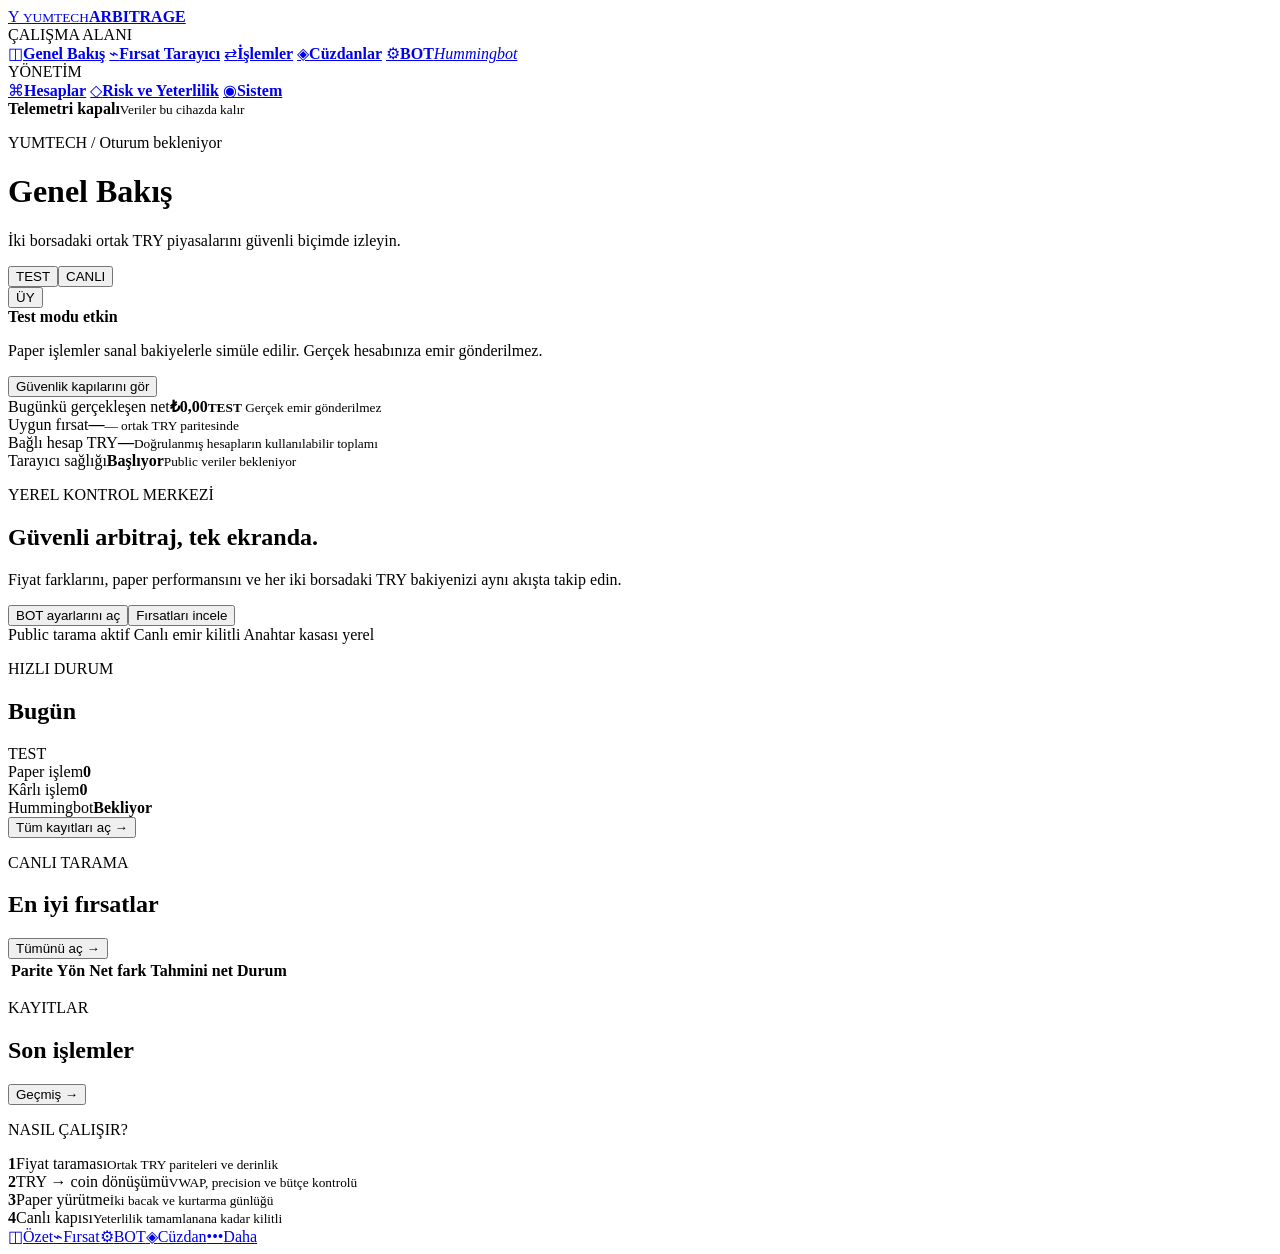
==== commit 8f4a1126: "feat: realistic Hummingbot PaperTrade test engine v0.4.0" ====
--- a/yumtech-arbitrage/dashboard/index.html
+++ b/yumtech-arbitrage/dashboard/index.html
@@ -55,15 +55,16 @@
         </div>
       </section>
 
-      <section class="page-view" id="page-markets" data-view-panel="markets" hidden><div class="page-intro"><div><p class="eyebrow">PİYASA İSTASYONU</p><h2>Fırsat tarayıcı</h2><p>BTCTürk ve Binance TR’de ortak aktif TRY pariteleri, ücret ve güvenlik payı düşüldükten sonra listelenir.</p></div><div class="filters" role="group" aria-label="Fırsat filtresi"><button class="chip active" type="button" data-market-filter="all">Tümü</button><button class="chip" type="button" data-market-filter="executable">Paper uygun</button><button class="chip" type="button" data-market-filter="watch">İzle</button></div></div><section class="panel table-panel"><div class="table-wrap"><table><thead><tr><th>Parite</th><th>Alış → satış</th><th>Net fark</th><th>Derinlik</th><th>Tahmini net</th><th>Durum</th></tr></thead><tbody id="opportunity-rows"></tbody></table></div><p class="table-note" id="markets-note">İlk tam derinlik taraması bekleniyor.</p></section></section>
+      <section class="page-view" id="page-markets" data-view-panel="markets" hidden><div class="page-intro"><div><p class="eyebrow">PİYASA İSTASYONU</p><h2>Fırsat tarayıcı</h2><p>BTCTürk ve Binance TR’de ortak aktif TRY pariteleri, ücret ve güvenlik payı düşüldükten sonra listelenir.</p></div><div class="filters" role="group" aria-label="Fırsat filtresi"><button class="chip active" type="button" data-market-filter="all">Tümü</button><button class="chip" type="button" data-market-filter="executable">Paper uygun</button><button class="chip" type="button" data-market-filter="watch">İzle</button></div></div><section class="panel table-panel"><div class="table-wrap"><table><thead><tr><th>Parite</th><th>Alış → satış</th><th>Net fark</th><th>Komisyon</th><th>Derinlik</th><th>Tahmini net</th><th>Durum</th></tr></thead><tbody id="opportunity-rows"></tbody></table></div><p class="table-note" id="markets-note">İlk tam derinlik taraması bekleniyor.</p></section></section>
 
       <section class="page-view" id="page-trades" data-view-panel="trades" hidden><div class="page-intro"><div><p class="eyebrow">İŞLEM GÜNLÜĞÜ</p><h2>Paper işlem geçmişi</h2><p>Her işlem niyeti, iki bacak durumu, zaman damgası ve gerçekleşen net sonucu ile yerel olarak saklanır.</p></div><span class="soft-badge">GERÇEK EMİR YOK</span></div><section class="panel table-panel"><div class="trade-table-head"><span>Parite / zaman</span><span>Yön ve durum</span><span>İstenen miktar</span><span>Gerçekleşen net</span></div><div class="trade-list full-list" id="trade-list"></div></section></section>
 
-      <section class="page-view" id="page-wallets" data-view-panel="wallets" hidden><div class="page-intro"><div><p class="eyebrow">VARLIK MERKEZİ</p><h2>Cüzdanlar</h2><p>Yalnızca doğrulanmış API anahtarlarının salt okuma bakiyeleri gösterilir. Çekim işlemi uygulamada yoktur.</p></div><button class="secondary" type="button" id="refresh-balances">↻ Bakiyeleri yenile</button></div><div class="wallet-grid"><section class="panel wallet-card"><div class="wallet-heading"><div class="exchange-logo bt">B</div><div><h3>BTCTürk</h3><small id="bt-status">API anahtarı bekleniyor</small></div><strong id="bt-balance">—</strong></div><div class="bar"><i id="bt-bar" style="width:0%"></i></div><div class="asset-list" id="bt-assets"><small>Varlık bakiyesi bekleniyor</small></div><div class="wallet-meta"><span>TRY kullanılabilir</span><b id="bt-wallet-updated">—</b></div></section><section class="panel wallet-card"><div class="wallet-heading"><div class="exchange-logo bn">TR</div><div><h3>Binance TR</h3><small id="bn-status">API anahtarı bekleniyor</small></div><strong id="bn-balance">—</strong></div><div class="bar binance"><i id="bn-bar" style="width:0%"></i></div><div class="asset-list" id="bn-assets"><small>Varlık bakiyesi bekleniyor</small></div><div class="wallet-meta"><span>TRY kullanılabilir</span><b id="bn-wallet-updated">—</b></div></section></div><section class="panel wallet-help"><p class="eyebrow">GÜVENLİK NOTU</p><h3>Bakiyeler neden boş görünebilir?</h3><p>Anahtarlar önce BOT sayfasında kaydedilip doğrulanmalıdır. Borsa ayarlarından “withdrawal / çekim” yetkisini kapatın; sadece okuma ve spot işlem izni verin.</p><button class="primary-btn" type="button" data-view="bot">BOT anahtarlarını yönet</button></section></section>
+      <section class="page-view" id="page-wallets" data-view-panel="wallets" hidden><div class="page-intro"><div><p class="eyebrow">VARLIK MERKEZİ</p><h2>Cüzdanlar</h2><p>Yalnızca doğrulanmış API anahtarlarının salt okuma bakiyeleri gösterilir. Çekim işlemi uygulamada yoktur.</p></div><button class="secondary" type="button" id="refresh-balances">↻ Bakiyeleri yenile</button></div><div class="wallet-grid"><section class="panel wallet-card"><div class="wallet-heading"><div class="exchange-logo bt">B</div><div><h3>BTCTürk</h3><small id="bt-status">API anahtarı bekleniyor</small></div><strong id="bt-balance">—</strong></div><div class="bar"><i id="bt-bar" style="width:0%"></i></div><div class="asset-list" id="bt-assets"><small>Varlık bakiyesi bekleniyor</small></div><div class="wallet-meta"><span>TRY kullanılabilir</span><b id="bt-wallet-updated">—</b></div></section><section class="panel wallet-card"><div class="wallet-heading"><div class="exchange-logo bn">TR</div><div><h3>Binance TR</h3><small id="bn-status">API anahtarı bekleniyor</small></div><strong id="bn-balance">—</strong></div><div class="bar binance"><i id="bn-bar" style="width:0%"></i></div><div class="asset-list" id="bn-assets"><small>Varlık bakiyesi bekleniyor</small></div><div class="wallet-meta"><span>TRY kullanılabilir</span><b id="bn-wallet-updated">—</b></div></section></div><section class="panel paper-wallet-panel"><div class="panel-head"><div><p class="eyebrow">HUMMINGBOT PAPERTRADE</p><h3>Sanal portföy</h3></div><span class="soft-badge">SENTETİK · GERÇEK DIŞI</span></div><p class="panel-note">Bu bakiyeler resmi Hummingbot PaperTrade motorunun başlangıç cüzdanıdır; gerçek borsa bakiyesinden tamamen ayrıdır.</p><div class="paper-wallet-grid"><div><strong>BTCTürk</strong><small id="paper-bt-assets">Hazırlanıyor…</small></div><div><strong>Binance TR</strong><small id="paper-bn-assets">Hazırlanıyor…</small></div></div></section><section class="panel wallet-help"><p class="eyebrow">GÜVENLİK NOTU</p><h3>Bakiyeler neden boş görünebilir?</h3><p>Anahtarlar önce BOT sayfasında kaydedilip doğrulanmalıdır. Borsa ayarlarından “withdrawal / çekim” yetkisini kapatın; sadece okuma ve spot işlem izni verin.</p><button class="primary-btn" type="button" data-view="bot">BOT anahtarlarını yönet</button></section></section>
 
       <section class="page-view" id="page-bot" data-view-panel="bot" hidden><div class="page-intro bot-intro"><div><p class="eyebrow">YÜRÜTME KONTROLÜ</p><h2>BOT · Hummingbot</h2><p>Test motoru, API kasası ve borsa başına TRY işlem bütçesi bu sayfadan yönetilir.</p></div><span class="engine-badge"><i class="status-dot good"></i> v2.16.0 host</span></div>
         <section class="bot-status panel"><div><p class="eyebrow">MOTOR DURUMU</p><h3 id="bot-runtime-state">Bekliyor</h3><p id="hummingbot-note">Hummingbot hostu test kontrolü için hazırdır; canlı emir kapalıdır.</p></div><div class="bot-status-meta"><span>Strateji</span><b id="bot-strategy">idle</b><span>Gönderilen emir</span><b id="bot-orders">0</b></div><div class="hb-controls"><button type="button" class="primary-btn" data-hb-action="start_test">Test motorunu hazırla</button><button type="button" class="secondary" data-hb-action="refresh">Durumu yenile</button><button type="button" class="danger" data-hb-action="emergency_stop">Acil durdur</button></div></section>
         <div class="bot-grid"><section class="panel credentials-panel"><div class="panel-head"><div><p class="eyebrow">ŞİFRELİ KASA</p><h3>Borsa API anahtarları</h3></div><span class="soft-badge">ÇEKİM KAPALI</span></div><p class="panel-note intro-note">Anahtarlar yalnızca bu Umbrel cihazında AES-256-GCM ile şifrelenir. Kaydettiğinizde bağlantı testi otomatik çalışır; gizli değerler tekrar gösterilmez.</p><form class="credential-form" data-exchange="btcturk" autocomplete="off"><div class="exchange-line"><div class="exchange-logo bt">B</div><div><strong>BTCTürk</strong><small id="bt-key-state">Bağlı değil</small></div></div><label>API key<input data-field="api_key" required minlength="8" maxlength="512" spellcheck="false" autocomplete="off"></label><label>Private / secret key<input data-field="api_secret" type="password" required minlength="8" maxlength="1024" autocomplete="new-password"></label><div class="form-row"><button class="primary-btn" type="submit">Şifrele ve doğrula</button><span class="form-status" data-credential-status>Bağlantı bekleniyor</span></div></form><form class="credential-form" data-exchange="binance_tr" autocomplete="off"><div class="exchange-line"><div class="exchange-logo bn">TR</div><div><strong>Binance TR</strong><small id="bn-key-state">Bağlı değil</small></div></div><label>API key<input data-field="api_key" required minlength="8" maxlength="512" spellcheck="false" autocomplete="off"></label><label>Private / secret key<input data-field="api_secret" type="password" required minlength="8" maxlength="1024" autocomplete="new-password"></label><div class="form-row"><button class="primary-btn" type="submit">Şifrele ve doğrula</button><span class="form-status" data-credential-status>Bağlantı bekleniyor</span></div></form></section><section class="panel bot-settings-panel"><div class="panel-head"><div><p class="eyebrow">EMİR BÜTÇESİ</p><h3>TRY başına işlem limiti</h3></div><span class="soft-badge">TEST</span></div><p class="panel-note intro-note">Bu değerler her borsadaki tek bacak için azami TRY bütçesidir. Hummingbot base miktarıyla çalışır; uygulama güncel VWAP üzerinden TRY bütçesini güvenli biçimde coin miktarına dönüştürür.</p><form id="bot-settings-form" class="bot-form"><label>Paper motoru<select id="bot-active"><option value="true">Otomatik paper açık</option><option value="false">Yalnızca fırsatları izle</option></select></label><label>BTCTürk azami TRY<input id="budget-btcturk" inputmode="decimal" pattern="\d+(\.\d{1,2})?" min="1" required></label><label>Binance TR azami TRY<input id="budget-binance" inputmode="decimal" pattern="\d+(\.\d{1,2})?" min="1" required></label><div class="budget-preview"><span>İşlem başına toplam üst sınır</span><strong id="budget-preview-value">₺0,00</strong><small>Gerçek tutar ayrıca genel risk limiti ve kullanılabilir bakiye ile sınırlandırılır.</small></div><button class="primary-btn" type="submit">BOT ayarlarını kaydet</button><small class="form-error" id="bot-error" role="alert"></small><small class="form-success" id="bot-saved" role="status"></small></form></section></div>
+        <section class="panel fee-panel"><div class="panel-head"><div><p class="eyebrow">KOMİSYON PROFİLİ</p><h3>Paper hesaplama oranları</h3></div><span class="soft-badge" id="fee-source-badge">CONNECTOR DEFAULT</span></div><p class="panel-note intro-note">Test emirleri market/taker gibi eşleşir ve ücretler net PnL'den düşülür. Borsadaki hesabınızın güncel oranlarını yüzde olarak girin; 0,15 = %0,15 demektir. Motor çalışıyorsa yeni profili uygulamak için “Test motorunu hazırla” düğmesine tekrar basın.</p><form id="fee-settings-form" class="bot-form fee-form"><label>Paper ücret modu<select id="fee-mode"><option value="taker">Taker · market/IOC</option><option value="maker">Maker · limit</option></select></label><div class="fee-columns"><div><strong>BTCTürk</strong><label>Maker %<input id="fee-bt-maker" inputmode="decimal" pattern="\d+(\.\d{1,4})?" min="0" max="10" required></label><label>Taker %<input id="fee-bt-taker" inputmode="decimal" pattern="\d+(\.\d{1,4})?" min="0" max="10" required></label></div><div><strong>Binance TR</strong><label>Maker %<input id="fee-bn-maker" inputmode="decimal" pattern="\d+(\.\d{1,4})?" min="0" max="10" required></label><label>Taker %<input id="fee-bn-taker" inputmode="decimal" pattern="\d+(\.\d{1,4})?" min="0" max="10" required></label></div></div><label>Sanal başlangıç TRY katsayısı<input id="paper-multiplier" inputmode="decimal" pattern="\d+(\.\d{1,2})?" min="1" max="100" required></label><div class="fee-summary"><span>Seçili alış + satış kesintisi</span><strong id="fee-preview-value">%0,30</strong><small>Bu oran yalnızca paper portföy için kullanılır; canlı anahtarlar etkilenmez.</small></div><button class="primary-btn" type="submit">Komisyon profilini kaydet</button><small class="form-error" id="fee-error" role="alert"></small><small class="form-success" id="fee-saved" role="status"></small></form></section></div>
         <section class="panel bot-explain"><p class="eyebrow">NASIL ÇALIŞIR?</p><div class="explain-grid"><div><b>1</b><span>Fiyat taraması</span><small>Ortak TRY pariteleri ve derinlik</small></div><div><b>2</b><span>TRY → coin dönüşümü</span><small>VWAP, precision ve bütçe kontrolü</small></div><div><b>3</b><span>Paper yürütme</span><small>İki bacak ve kurtarma günlüğü</small></div><div><b>4</b><span>Canlı kapısı</span><small>Yeterlilik tamamlanana kadar kilitli</small></div></div></section>
       </section>
 
@@ -71,7 +72,7 @@
 
       <section class="page-view" id="page-risk" data-view-panel="risk" hidden><div class="page-intro"><div><p class="eyebrow">KORUMA KATMANI</p><h2>Risk ve canlı yeterlilik</h2><p>Canlı düğmesi, API bağlantısı ve gözlem sayaçları tamamlanmadan sunucu tarafında açılmaz.</p></div><span class="locked-badge">▣ CANLI KİLİTLİ</span></div><div class="risk-grid"><section class="panel guard-card"><div class="panel-head compact"><div><p class="eyebrow">GÜVENLİK KAPILARI</p><h3>İşlem koruması</h3></div><span class="score">0/8</span></div><ul class="guard-list" id="qualification-list"><li><span>…</span><div><strong>Kontroller yükleniyor</strong><small>Canlı mod varsayılan olarak kilitli</small></div></li></ul></section><section class="panel performance-panel"><div class="panel-head"><div><p class="eyebrow">PERFORMANS</p><h3>Sonuçlar ve risk profili</h3></div><span class="soft-badge">YEREL KAYIT</span></div><div class="stat-grid"><div><span>Toplam net</span><strong id="total-pnl">₺0,00</strong></div><div><span>7 gün</span><strong id="week-pnl">₺0,00</strong></div><div><span>30 gün</span><strong id="month-pnl">₺0,00</strong></div><div><span>Başarılı / toplam</span><strong id="trade-ratio">0 / 0</strong></div></div><div class="qualification-summary" id="qualification-summary">Yeterlilik sayaçları yükleniyor…</div><form class="risk-form" id="risk-form"><label>İşlem üst limiti (TRY)<input id="risk-max" inputmode="decimal" pattern="\d+(\.\d{1,2})?" required></label><label>Günlük zarar limiti (TRY)<input id="risk-daily" inputmode="decimal" pattern="\d+(\.\d{1,2})?" required></label><label>Kurtarma zarar limiti (TRY)<input id="risk-recovery" inputmode="decimal" pattern="\d+(\.\d{1,2})?" required></label><label>Paper otomasyonu<select id="risk-active"><option value="true">Açık</option><option value="false">Kapalı</option></select></label><button class="primary-btn" type="submit">Risk ayarlarını kaydet</button><small class="form-error" id="risk-error" role="alert"></small></form></section></div></section>
 
-      <section class="page-view" id="page-system" data-view-panel="system" hidden><div class="page-intro"><div><p class="eyebrow">GÖZLEM VE DENETİM</p><h2>Sistem durumu</h2><p>Bağlantı sağlığı, telemetri kilidi ve değişiklik denetim kayıtları.</p></div><span class="soft-badge">YEREL</span></div><div class="system-grid"><section class="panel health-panel"><div class="panel-head"><div><p class="eyebrow">ALTYAPI</p><h3>Borsa bağlantıları</h3></div><span class="live-label">İZLENİYOR</span></div><div class="latency-row"><span>BTCTürk WebSocket / REST</span><b id="bt-health">Bekliyor</b><i></i></div><div class="latency-row"><span>Binance TR WebSocket / REST</span><b id="bn-health">Bekliyor</b><i></i></div><div class="latency-row"><span>Public fırsat taraması</span><b id="scan-health">Başlıyor</b><i></i></div><div class="latency-row"><span>Hummingbot v2.16.0 hostu</span><b id="hummingbot-health">Bekliyor</b><i></i></div><p class="panel-note">Hummingbot imajı upstream v2.16.0 olarak sabitlenmiştir. Bu sürümde host strateji başlatmaz; paper coordinator uygulama servisinde çalışır.</p></section><section class="panel audit-panel"><div class="panel-head"><div><p class="eyebrow">DENETİM</p><h3>Son sistem olayları</h3></div><span class="soft-badge">SIRALI</span></div><div class="audit-list" id="audit-list"><small>Denetim kayıtları yükleniyor…</small></div></section></div><section class="panel privacy-panel"><div class="privacy-icon">✓</div><div><p class="eyebrow">GİZLİLİK</p><h3>Telemetri ve hata raporlaması kapalı</h3><p>Hummingbot anonim metrikleri kapalıdır. Bilinen raporlama hostları container loopback adresine yönlendirilir; API ve fiyat endpoint'leri çalışmaya devam eder.</p></div></section></section>
+      <section class="page-view" id="page-system" data-view-panel="system" hidden><div class="page-intro"><div><p class="eyebrow">GÖZLEM VE DENETİM</p><h2>Sistem durumu</h2><p>Bağlantı sağlığı, telemetri kilidi ve değişiklik denetim kayıtları.</p></div><span class="soft-badge">YEREL</span></div><div class="system-grid"><section class="panel health-panel"><div class="panel-head"><div><p class="eyebrow">ALTYAPI</p><h3>Borsa bağlantıları</h3></div><span class="live-label">İZLENİYOR</span></div><div class="latency-row"><span>BTCTürk WebSocket / REST</span><b id="bt-health">Bekliyor</b><i></i></div><div class="latency-row"><span>Binance TR WebSocket / REST</span><b id="bn-health">Bekliyor</b><i></i></div><div class="latency-row"><span>Public fırsat taraması</span><b id="scan-health">Başlıyor</b><i></i></div><div class="latency-row"><span>Hummingbot v2.16.0 PaperTrade</span><b id="hummingbot-health">Bekliyor</b><i></i></div><p class="panel-note">Native PaperTrade motoru resmi v2.16.0 çekirdeğini, ortak TRY order-book verisini ve connector fee şemalarını kullanır. Telemetri/hata raporlaması kapalıdır; canlı emir yolu yoktur.</p></section><section class="panel audit-panel"><div class="panel-head"><div><p class="eyebrow">DENETİM</p><h3>Son sistem olayları</h3></div><span class="soft-badge">SIRALI</span></div><div class="audit-list" id="audit-list"><small>Denetim kayıtları yükleniyor…</small></div></section></div><section class="panel privacy-panel"><div class="privacy-icon">✓</div><div><p class="eyebrow">GİZLİLİK</p><h3>Telemetri ve hata raporlaması kapalı</h3><p>Hummingbot anonim metrikleri kapalıdır. Bilinen raporlama hostları container loopback adresine yönlendirilir; API ve fiyat endpoint'leri çalışmaya devam eder.</p></div></section></section>
     </main>
   </div>
 
